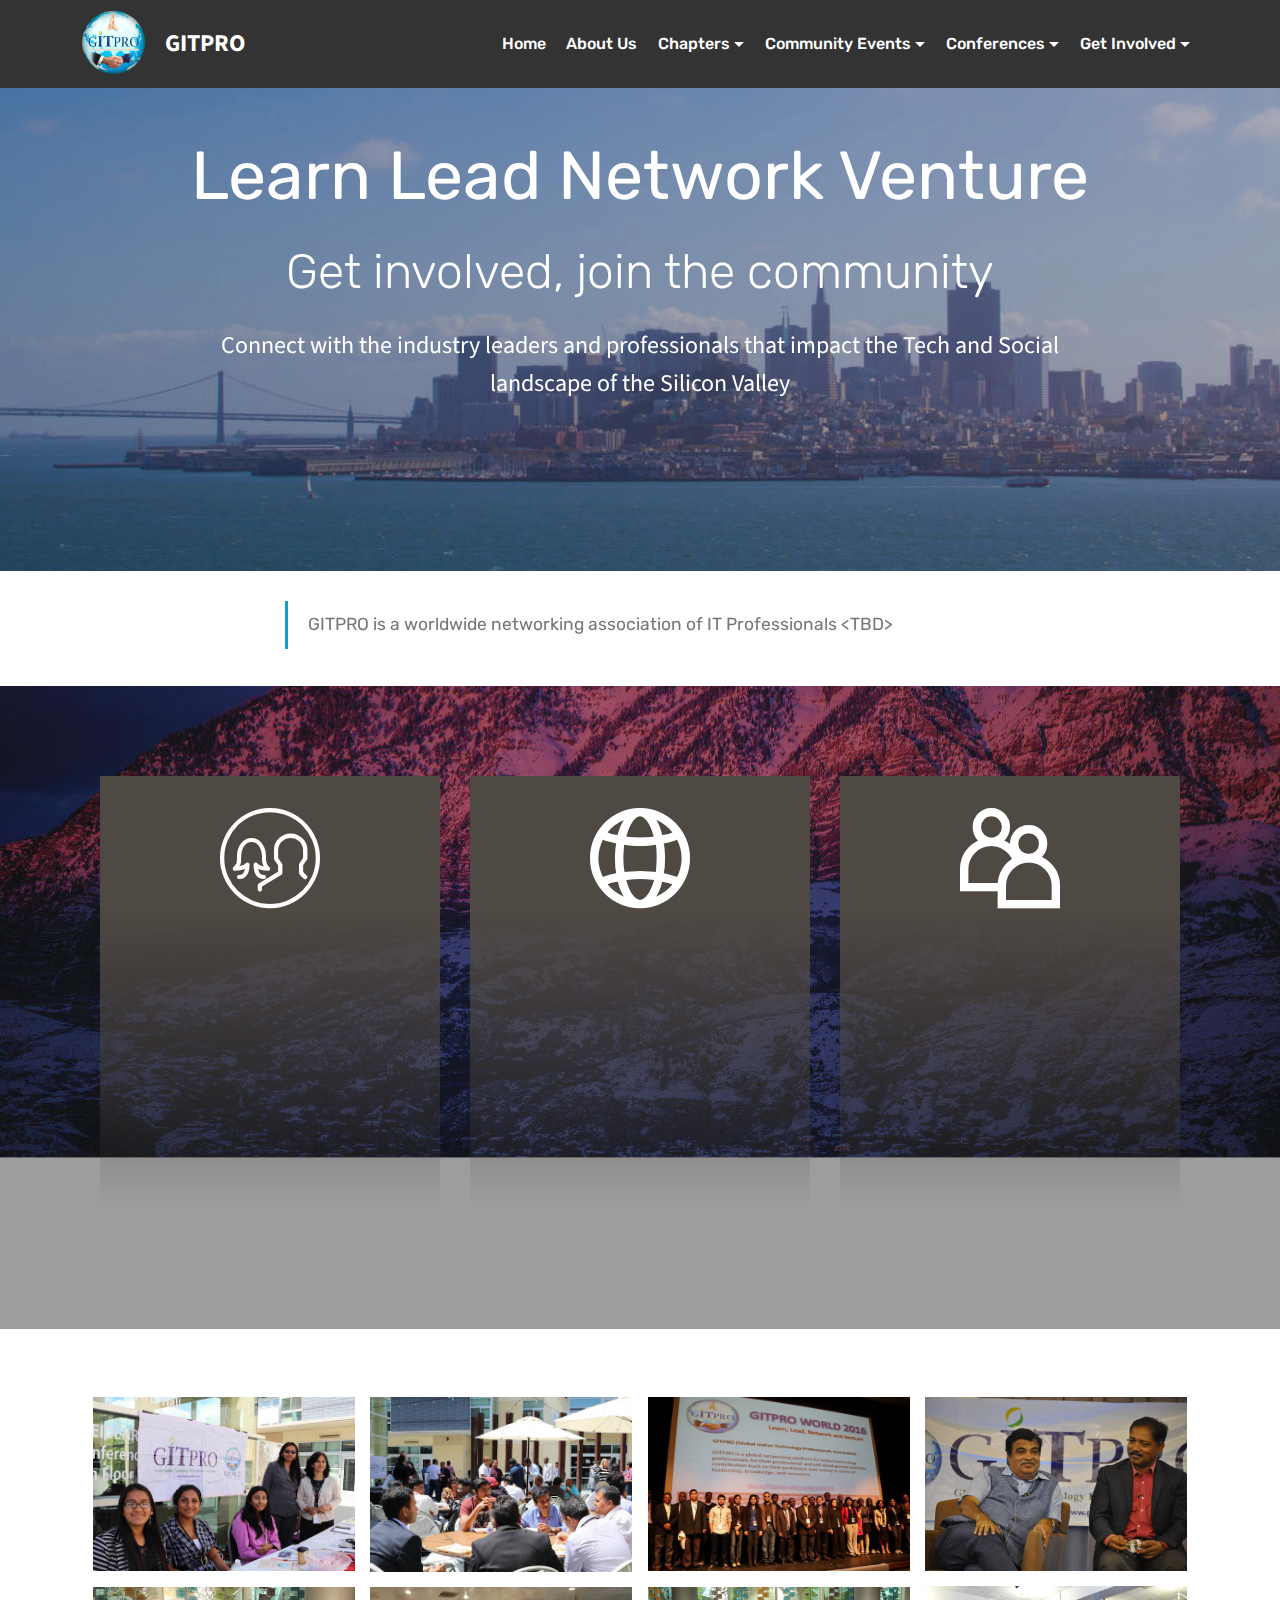
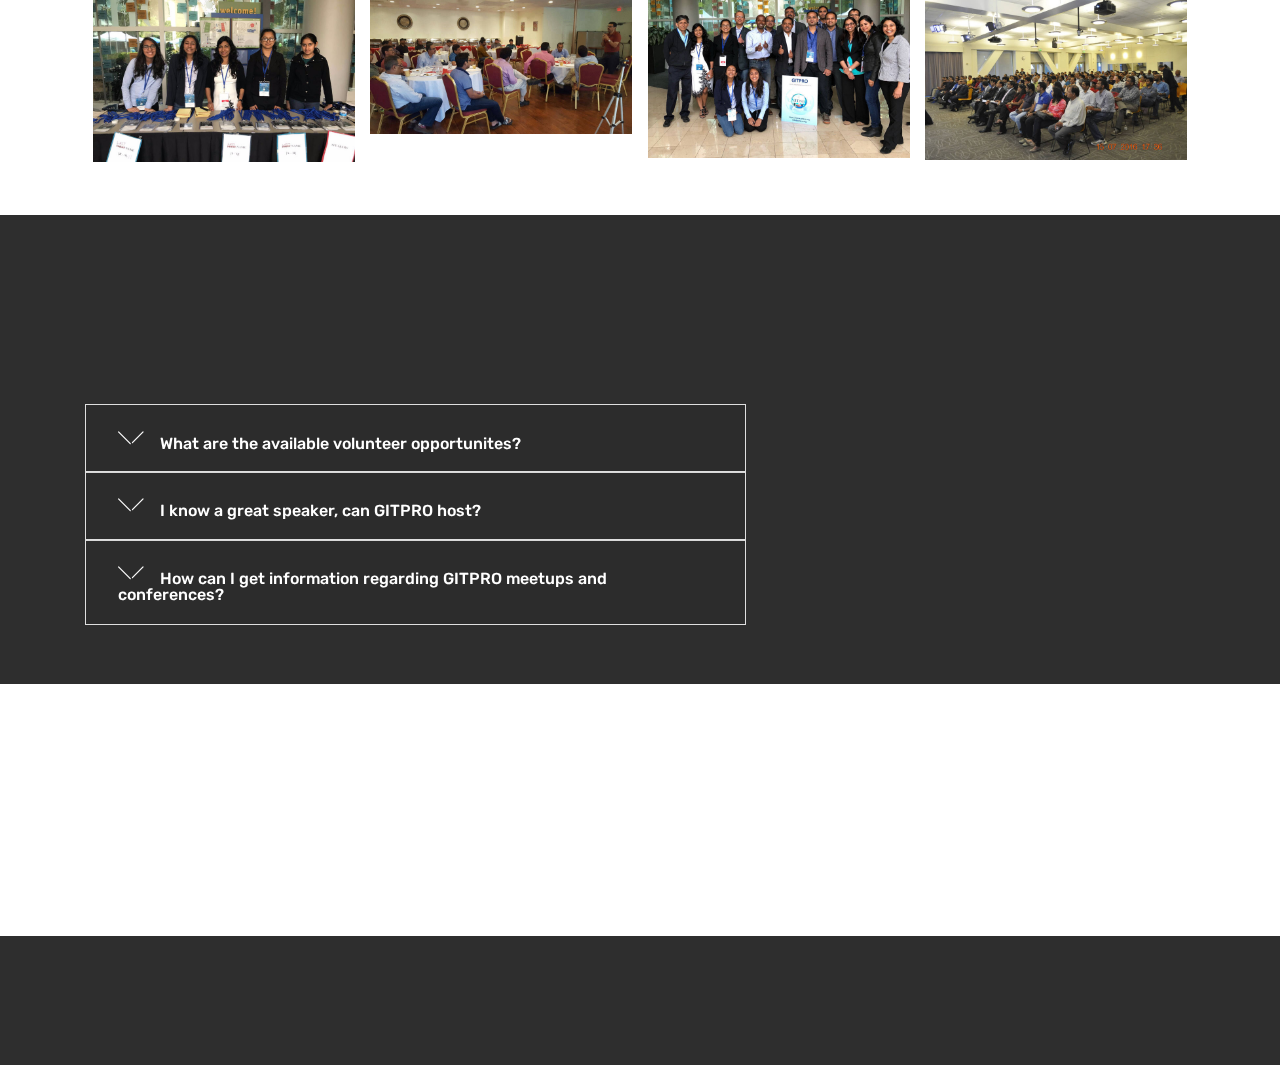
==== index.html @ 999b4af9 "create github pages" ====
<!DOCTYPE html>
<html >
<head>
  <!-- Site made with Mobirise Website Builder v4.8.10, https://mobirise.com -->
  <meta charset="UTF-8">
  <meta http-equiv="X-UA-Compatible" content="IE=edge">
  <meta name="generator" content="Mobirise v4.8.10, mobirise.com">
  <meta name="viewport" content="width=device-width, initial-scale=1, minimum-scale=1">
  <link rel="shortcut icon" href="assets/images/logo-122x122.png" type="image/x-icon">
  <meta name="description" content="">
  <title>Home</title>
  <link rel="stylesheet" href="assets/web/assets/mobirise-icons2/mobirise2.css">
  <link rel="stylesheet" href="assets/web/assets/mobirise-icons/mobirise-icons.css">
  <link rel="stylesheet" href="assets/tether/tether.min.css">
  <link rel="stylesheet" href="assets/bootstrap/css/bootstrap.min.css">
  <link rel="stylesheet" href="assets/bootstrap/css/bootstrap-grid.min.css">
  <link rel="stylesheet" href="assets/bootstrap/css/bootstrap-reboot.min.css">
  <link rel="stylesheet" href="assets/dropdown/css/style.css">
  <link rel="stylesheet" href="assets/animatecss/animate.min.css">
  <link rel="stylesheet" href="assets/socicon/css/styles.css">
  <link rel="stylesheet" href="assets/theme/css/style.css">
  <link rel="stylesheet" href="assets/gallery/style.css">
  <link rel="stylesheet" href="assets/mobirise/css/mbr-additional.css" type="text/css">
  
  
  
</head>
<body>
  <section class="menu cid-r7r0ZgAdlo" once="menu" id="menu1-0">

    

    <nav class="navbar navbar-expand beta-menu navbar-dropdown align-items-center navbar-fixed-top navbar-toggleable-sm">
        <button class="navbar-toggler navbar-toggler-right" type="button" data-toggle="collapse" data-target="#navbarSupportedContent" aria-controls="navbarSupportedContent" aria-expanded="false" aria-label="Toggle navigation">
            <div class="hamburger">
                <span></span>
                <span></span>
                <span></span>
                <span></span>
            </div>
        </button>
        <div class="menu-logo">
            <div class="navbar-brand">
                <span class="navbar-logo">
                    
                         <img src="assets/images/logo-122x122.png" alt="GITPRO" title="" style="height: 4.5rem;">
                    
                </span>
                <span class="navbar-caption-wrap"><a class="navbar-caption text-white display-5" href="#">GITPRO</a></span>
            </div>
        </div>
        <div class="collapse navbar-collapse" id="navbarSupportedContent">
            <ul class="navbar-nav nav-dropdown nav-right" data-app-modern-menu="true"><li class="nav-item">
                    <a class="nav-link link text-white display-4" href="index.html">
                        
                        Home</a>
                </li><li class="nav-item"><a class="nav-link link text-white display-4" href="aboutus.html">
                        
                        About Us<br></a></li><li class="nav-item dropdown"><a class="nav-link link text-white dropdown-toggle display-4" href="https://mobirise.co" data-toggle="dropdown-submenu" aria-expanded="false">Chapters<br></a><div class="dropdown-menu"><a class="text-white dropdown-item display-4" href="chapter_sf.html">SF Bay Area</a><a class="text-white dropdown-item display-4" href="chapter_cc.html" aria-expanded="false">Contra Costa, CA</a><a class="text-white dropdown-item display-4" href="chapter_dc.html" aria-expanded="false">Washington DC</a><a class="text-white dropdown-item display-4" href="chapter_blr.html" aria-expanded="false">Bengaluru, India</a></div></li><li class="nav-item dropdown"><a class="nav-link link text-white dropdown-toggle display-4" href="https://mobirise.co" data-toggle="dropdown-submenu" aria-expanded="false">Community Events</a><div class="dropdown-menu"><a class="text-white dropdown-item display-4" href="meetups.html">Monthly Events</a><a class="text-white dropdown-item display-4" href="socialimpact.html" aria-expanded="false">Social Impact</a></div></li><li class="nav-item dropdown"><a class="nav-link link text-white dropdown-toggle display-4" href="https://mobirise.co" data-toggle="dropdown-submenu" aria-expanded="false">
                        
                        Conferences<br></a><div class="dropdown-menu"><a class="text-white dropdown-item display-4" href="gitproworld2018.html">GITPRO World 2018</a><a class="text-white dropdown-item display-4" href="gitproworld2017.html" aria-expanded="false">GITPRO World 2017</a><a class="text-white dropdown-item display-4" href="gitproworld2016.html" aria-expanded="false">GITPRO World 2016</a></div></li><li class="nav-item dropdown"><a class="nav-link link text-white dropdown-toggle display-4" href="membership.html" data-toggle="dropdown-submenu" aria-expanded="false">
                        
                        Get Involved</a><div class="dropdown-menu"><a class="text-white dropdown-item display-4" href="membership.html">Membership</a><a class="text-white dropdown-item display-4" href="contactus.html" aria-expanded="false">Contact Us</a></div></li></ul>
            
        </div>
    </nav>
</section>

<section class="engine"><a href="https://mobirise.info/s">free bootstrap theme</a></section><section class="header1 cid-r7r17gfL8u mbr-parallax-background" id="header1-1">

    

    <div class="mbr-overlay" style="opacity: 0.2; background-color: rgb(0, 0, 0);">
    </div>

    <div class="container">
        <div class="row justify-content-md-center">
            <div class="mbr-white col-md-10">
                <h1 class="mbr-section-title align-center mbr-bold pb-3 mbr-fonts-style display-1"><span style="font-weight: normal;">Learn Lead Network Venture</span></h1>
                <h3 class="mbr-section-subtitle align-center mbr-light pb-3 mbr-fonts-style display-2">Get involved, join the community</h3>
                <p class="mbr-text align-center pb-3 mbr-fonts-style display-5">
                    Connect with the industry leaders and professionals that impact the Tech and Social landscape of the Silicon Valley</p>
                
            </div>
        </div>
    </div>

</section>

<section class="mbr-section article content1 cid-r7Jkfdcc7C" id="content2-1c">

     

    <div class="container">
        <div class="media-container-row">
            <div class="mbr-text col-12 col-md-8 mbr-fonts-style display-7">
                <blockquote><span style="font-style: normal;">GITPRO is a worldwide networking association of IT Professionals &lt;TBD&gt;</span></blockquote>
            </div>
        </div>
    </div>
</section>

<section class="features8 cid-r7r1qy0Btu mbr-parallax-background" id="features8-8">

    

    <div class="mbr-overlay" style="opacity: 0.4; background-color: rgb(35, 35, 35);">
    </div>

    <div class="container">
        <div class="media-container-row">

            <div class="card  col-12 col-md-6 col-lg-4">
                <div class="card-img">
                    <span class="mbr-iconfont mbri-users"></span>
                </div>
                <div class="card-box align-center">
                    <h4 class="card-title mbr-fonts-style display-7">
                        Monthly Meetups</h4>
                    <p class="mbr-text mbr-fonts-style display-7">
                       GITPRO conducts monthly meetups that hosts industry experts presenting on the topics that are trending in the industry</p>
                    <div class="mbr-section-btn text-center"><a href="https://mobirise.co" class="btn btn-secondary display-4">
                            More
                        </a></div>
                </div>
            </div>

            <div class="card  col-12 col-md-6 col-lg-4">
                <div class="card-img">
                    <span class="mbr-iconfont mobi-mbri-globe-2 mobi-mbri"></span>
                </div>
                <div class="card-box align-center">
                    <h4 class="card-title mbr-fonts-style display-7">World Conference</h4>
                    <p class="mbr-text mbr-fonts-style display-7">
                       GITPRO World conference is an annual Full day schedule focusing on Technology, Trending tools, Leadership and Entrepreneurship.</p>
                    <div class="mbr-section-btn text-center">
                        <a href="https://mobirise.co" class="btn btn-secondary display-4">
                            More
                        </a>
                    </div>
                </div>
            </div>

            <div class="card  col-12 col-md-6 col-lg-4">
                <div class="card-img">
                    <span class="mbr-iconfont mobi-mbri-users mobi-mbri"></span>
                </div>
                <div class="card-box align-center">
                    <h4 class="card-title mbr-fonts-style display-7">
                        Community Initiatives</h4>
                    <p class="mbr-text mbr-fonts-style display-7">Contributing for a Social cause using technology, thus giving back to the community is one of GITPRO's core objectives</p>
                    <div class="mbr-section-btn text-center">
                        <a href="https://mobirise.co" class="btn btn-secondary display-4">
                            More
                        </a>
                    </div>
                </div>
            </div>

            
        </div>
    </div>
</section>

<section class="mbr-gallery mbr-slider-carousel cid-r7r1gLMg1b" id="gallery1-4">

    

    <div class="container">
        <div><!-- Filter --><!-- Gallery --><div class="mbr-gallery-row"><div class="mbr-gallery-layout-default"><div><div><div class="mbr-gallery-item mbr-gallery-item--p1" data-video-url="false" data-tags="Animated"><div href="#lb-gallery1-4" data-slide-to="0" data-toggle="modal"><img src="assets/images/img-70-567x378-567x378.jpg" alt="" title=""><span class="icon-focus"></span></div></div><div class="mbr-gallery-item mbr-gallery-item--p1" data-video-url="false" data-tags="Animated"><div href="#lb-gallery1-4" data-slide-to="1" data-toggle="modal"><img src="assets/images/img-156-544x363-544x363.jpg" alt="" title=""><span class="icon-focus"></span></div></div><div class="mbr-gallery-item mbr-gallery-item--p1" data-video-url="false" data-tags="Animated"><div href="#lb-gallery1-4" data-slide-to="2" data-toggle="modal"><img src="assets/images/img-303-612x408-612x408.jpg" alt="" title=""><span class="icon-focus"></span></div></div><div class="mbr-gallery-item mbr-gallery-item--p1" data-video-url="false" data-tags="Animated"><div href="#lb-gallery1-4" data-slide-to="3" data-toggle="modal"><img src="assets/images/minister-2000x1328-800x531.jpg" alt="" title=""><span class="icon-focus"></span></div></div><div class="mbr-gallery-item mbr-gallery-item--p1" data-video-url="false" data-tags="Animated"><div href="#lb-gallery1-4" data-slide-to="4" data-toggle="modal"><img src="assets/images/audience-2000x1328-800x531.jpg" alt="" title=""><span class="icon-focus"></span></div></div><div class="mbr-gallery-item mbr-gallery-item--p1" data-video-url="false" data-tags="Animated"><div href="#lb-gallery1-4" data-slide-to="5" data-toggle="modal"><img src="assets/images/reception1-4-1600x1200-800x535.jpg" alt="" title=""><span class="icon-focus"></span></div></div><div class="mbr-gallery-item mbr-gallery-item--p1" data-video-url="false" data-tags="Animated"><div href="#lb-gallery1-4" data-slide-to="6" data-toggle="modal"><img src="assets/images/team-1600x1048-800x524.jpg" alt="" title=""><span class="icon-focus"></span></div></div><div class="mbr-gallery-item mbr-gallery-item--p1" data-video-url="false" data-tags="Animated"><div href="#lb-gallery1-4" data-slide-to="7" data-toggle="modal"><img src="assets/images/meetup-1600x900-800x450.jpg" alt="" title=""><span class="icon-focus"></span></div></div></div></div><div class="clearfix"></div></div></div><!-- Lightbox --><div data-app-prevent-settings="" class="mbr-slider modal fade carousel slide" tabindex="-1" data-keyboard="true" data-interval="false" id="lb-gallery1-4"><div class="modal-dialog"><div class="modal-content"><div class="modal-body"><ol class="carousel-indicators"><li data-app-prevent-settings="" data-target="#lb-gallery1-4" data-slide-to="0"></li><li data-app-prevent-settings="" data-target="#lb-gallery1-4" data-slide-to="1"></li><li data-app-prevent-settings="" data-target="#lb-gallery1-4" data-slide-to="2"></li><li data-app-prevent-settings="" data-target="#lb-gallery1-4" data-slide-to="3"></li><li data-app-prevent-settings="" data-target="#lb-gallery1-4" data-slide-to="4"></li><li data-app-prevent-settings="" data-target="#lb-gallery1-4" class=" active" data-slide-to="5"></li><li data-app-prevent-settings="" data-target="#lb-gallery1-4" data-slide-to="6"></li><li data-app-prevent-settings="" data-target="#lb-gallery1-4" data-slide-to="7"></li></ol><div class="carousel-inner"><div class="carousel-item"><img src="assets/images/img-70-567x378.jpg" alt="" title=""></div><div class="carousel-item"><img src="assets/images/img-156-544x363.jpg" alt="" title=""></div><div class="carousel-item"><img src="assets/images/img-303-612x408.jpg" alt="" title=""></div><div class="carousel-item"><img src="assets/images/minister-2000x1328.jpg" alt="" title=""></div><div class="carousel-item"><img src="assets/images/audience-2000x1328.jpg" alt="" title=""></div><div class="carousel-item active"><img src="assets/images/reception1-4-1600x1200.jpg" alt="" title=""></div><div class="carousel-item"><img src="assets/images/team-1600x1048.jpg" alt="" title=""></div><div class="carousel-item"><img src="assets/images/meetup-1600x900.jpg" alt="" title=""></div></div><a class="carousel-control carousel-control-prev" role="button" data-slide="prev" href="#lb-gallery1-4"><span class="mbri-left mbr-iconfont" aria-hidden="true"></span><span class="sr-only">Previous</span></a><a class="carousel-control carousel-control-next" role="button" data-slide="next" href="#lb-gallery1-4"><span class="mbri-right mbr-iconfont" aria-hidden="true"></span><span class="sr-only">Next</span></a><a class="close" href="#" role="button" data-dismiss="modal"><span class="sr-only">Close</span></a></div></div></div></div></div>
    </div>

</section>

<section class="toggle2 cid-r7JkvnO1tw" id="toggle2-1e">
    
        

    
        <div class="container">
            <div class="media-container-row">
                    <div class="toggle-content">
                        <h2 class="mbr-section-title pb-3 align-left mbr-fonts-style display-2">Have Questions?</h2>
                        
                        <div id="bootstrap-toggle" class="toggle-panel accordionStyles tab-content pt-5 mt-2">
                            <div class="card">
                                <div class="card-header" role="tab" id="headingOne">
                                    <a role="button" class="collapsed panel-title text-black" data-toggle="collapse" data-parent="#accordion" data-core="" href="#collapse1_5" aria-expanded="false" aria-controls="collapse1">
                                        <h4 class="mbr-fonts-style display-7">
                                            <span class="sign mbr-iconfont mbri-arrow-down inactive"></span>What are the available volunteer opportunites?</h4>
                                    </a>
                                </div>
                                <div id="collapse1_5" class="panel-collapse noScroll collapse" role="tabpanel" aria-labelledby="headingOne">
                                    <div class="panel-body p-4">
                                        <p class="mbr-fonts-style panel-text display-7">
                                           Coming soon.</p>
                                    </div>
                                </div>
                            </div>
                            <div class="card">
                                <div class="card-header" role="tab" id="headingTwo">
                                    <a role="button" class="collapsed panel-title text-black" data-toggle="collapse" data-parent="#accordion" data-core="" href="#collapse2_5" aria-expanded="false" aria-controls="collapse2">
                                        <h4 class="mbr-fonts-style display-7">
                                            <span class="sign mbr-iconfont mbri-arrow-down inactive"></span>I know a great speaker, can GITPRO host?</h4>
                                    </a>
                                </div>
                                <div id="collapse2_5" class="panel-collapse noScroll collapse" role="tabpanel" aria-labelledby="headingTwo">
                                    <div class="panel-body p-4">
                                        <p class="mbr-fonts-style panel-text display-7">
                                           Coming soon.</p>
                                    </div>
                                </div>
                            </div>
                            <div class="card">
                                <div class="card-header" role="tab" id="headingThree">
                                    <a role="button" class="collapsed panel-title text-black" data-toggle="collapse" data-parent="#accordion" data-core="" href="#collapse3_5" aria-expanded="true" aria-controls="collapse3">
                                        <h4 class="mbr-fonts-style display-7">
                                            <span class="sign mbr-iconfont mbri-arrow-down inactive"></span>How can I get information regarding GITPRO meetups and conferences?</h4>
                                    </a>
                                </div>
                                <div id="collapse3_5" class="panel-collapse noScroll collapse" role="tabpanel" aria-labelledby="headingThree">
                                    <div class="panel-body p-4">
                                        <p class="mbr-fonts-style panel-text display-7">Coming soon.</p>
                                    </div>
                                </div>
                            </div>
                            
                            
                            
                        </div>
                    </div>
                <div class="mbr-figure" style="width: 64%;">
                     <img src="assets/images/mbr-950x634.jpg" alt="Mobirise" title="">
                </div>
            </div>
        </div>
</section>

<section class="mbr-section form3 cid-r7JkxJyz3E" id="form3-1f">

    

    

    <div class="container">
        <div class="row justify-content-center">
            <div class="title col-12 col-lg-8">
                
                <h3 class="mbr-section-subtitle align-center pb-5 mbr-light mbr-fonts-style display-5">
                    Subscribe to our Newsletter
                </h3>
            </div>
        </div>

        <div class="row py-2 justify-content-center">
            <div class="col-12 col-lg-6  col-md-8 " data-form-type="formoid">
                <div data-form-alert="" hidden="">Thanks for filling out the form!</div>
                <form class="mbr-form" action="https://mobirise.com/" method="post" data-form-title="Mobirise Form"><input type="hidden" name="email" data-form-email="true" value="LLc8PoIVQZkLcqwE5ctvOylj2t5iiEhBQ0vxFz9XlSt2917VLfNyKzpHKqE/mn9gDX4aK/aFDDNnpxA4QQh3hJzcdJfb27QyBdzlVQCwSTlpGgWu3JPqu49AaWVKTi6B">
                    <div class="mbr-subscribe input-group">
                        <input class="form-control" type="email" name="email" placeholder="Email" data-form-field="Email" required="" id="email-form3-1f">
                        <span class="input-group-btn"><button href="" type="submit" class="btn btn-primary display-4">SUBSCRIBE</button></span>
                    </div>
                </form>
            </div>
        </div>
    </div>
</section>

<section once="" class="cid-r7CiTSwLnT" id="footer7-e">

    

    

    <div class="container">
        <div class="media-container-row align-center mbr-white">
            
            <div class="row social-row">
                <div class="social-list align-right pb-2">
                    
                    
                    
                    
                    
                    
                <div class="soc-item">
                        <a href="https://twitter.com/gitpro" target="_blank">
                            <span class="mbr-iconfont mbr-iconfont-social socicon-twitter socicon"></span>
                        </a>
                    </div><div class="soc-item">
                        <a href="https://www.facebook.com/gitpro.org" target="_blank">
                            <span class="mbr-iconfont mbr-iconfont-social socicon-facebook socicon"></span>
                        </a>
                    </div><div class="soc-item">
                        <a href="https://www.youtube.com/user/gitproinfo" target="_blank">
                            <span class="mbr-iconfont mbr-iconfont-social socicon-youtube socicon"></span>
                        </a>
                    </div></div>
            </div>
            <div class="row row-copirayt">
                <p class="mbr-text mb-0 mbr-fonts-style mbr-white align-center display-7">
                    © 2018 GITPRO - Global Indian Technology Professionals Association &nbsp; &nbsp;<a href="mailto:info@gitpro.org">info@gitpro.org</a></p>
            </div>
        </div>
    </div>
</section>


  <script src="assets/web/assets/jquery/jquery.min.js"></script>
  <script src="assets/popper/popper.min.js"></script>
  <script src="assets/tether/tether.min.js"></script>
  <script src="assets/bootstrap/js/bootstrap.min.js"></script>
  <script src="assets/dropdown/js/script.min.js"></script>
  <script src="assets/touchswipe/jquery.touch-swipe.min.js"></script>
  <script src="assets/viewportchecker/jquery.viewportchecker.js"></script>
  <script src="assets/parallax/jarallax.min.js"></script>
  <script src="assets/masonry/masonry.pkgd.min.js"></script>
  <script src="assets/imagesloaded/imagesloaded.pkgd.min.js"></script>
  <script src="assets/bootstrapcarouselswipe/bootstrap-carousel-swipe.js"></script>
  <script src="assets/vimeoplayer/jquery.mb.vimeo_player.js"></script>
  <script src="assets/smoothscroll/smooth-scroll.js"></script>
  <script src="assets/mbr-switch-arrow/mbr-switch-arrow.js"></script>
  <script src="assets/theme/js/script.js"></script>
  <script src="assets/slidervideo/script.js"></script>
  <script src="assets/gallery/player.min.js"></script>
  <script src="assets/gallery/script.js"></script>
  <script src="assets/formoid/formoid.min.js"></script>
  
  
 <div id="scrollToTop" class="scrollToTop mbr-arrow-up"><a style="text-align: center;"><i></i></a></div>
    <input name="animation" type="hidden">
  </body>
</html>
---- assets/web/assets/mobirise-icons2/mobirise2.css ----
@font-face {
  font-family: 'Moririse2';
  src:  url('mobirise2.eot?f2bix4');
  src:  url('mobirise2.eot?f2bix4#iefix') format('embedded-opentype'),
    url('mobirise2.ttf?f2bix4') format('truetype'),
    url('mobirise2.woff?f2bix4') format('woff'),
    url('mobirise2.svg?f2bix4#mobirise2') format('svg');
  font-weight: normal;
  font-style: normal;
}

[class^="mobi-"], [class*=" mobi-"] {
  /* use !important to prevent issues with browser extensions that change fonts */
  font-family: 'Moririse2' !important;
  speak: none;
  font-style: normal;
  font-weight: normal;
  font-variant: normal;
  text-transform: none;
  line-height: 1;

  /* Better Font Rendering =========== */
  -webkit-font-smoothing: antialiased;
  -moz-osx-font-smoothing: grayscale;
}

.mobi-mbri-add-submenu:before {
  content: "\e900";
}
.mobi-mbri-alert:before {
  content: "\e901";
}
.mobi-mbri-align-center:before {
  content: "\e902";
}
.mobi-mbri-align-justify:before {
  content: "\e903";
}
.mobi-mbri-align-left:before {
  content: "\e904";
}
.mobi-mbri-align-right:before {
  content: "\e905";
}
.mobi-mbri-android:before {
  content: "\e906";
}
.mobi-mbri-apple:before {
  content: "\e907";
}
.mobi-mbri-arrow-down:before {
  content: "\e908";
}
.mobi-mbri-arrow-next:before {
  content: "\e909";
}
.mobi-mbri-arrow-prev:before {
  content: "\e90a";
}
.mobi-mbri-arrow-up:before {
  content: "\e90b";
}
.mobi-mbri-bold:before {
  content: "\e90c";
}
.mobi-mbri-bookmark:before {
  content: "\e90d";
}
.mobi-mbri-bootstrap:before {
  content: "\e90e";
}
.mobi-mbri-briefcase:before {
  content: "\e90f";
}
.mobi-mbri-browse:before {
  content: "\e910";
}
.mobi-mbri-bulleted-list:before {
  content: "\e911";
}
.mobi-mbri-calendar:before {
  content: "\e912";
}
.mobi-mbri-camera:before {
  content: "\e913";
}
.mobi-mbri-cart-add:before {
  content: "\e914";
}
.mobi-mbri-cart-full:before {
  content: "\e915";
}
.mobi-mbri-cash:before {
  content: "\e916";
}
.mobi-mbri-change-style:before {
  content: "\e917";
}
.mobi-mbri-chat:before {
  content: "\e918";
}
.mobi-mbri-clock:before {
  content: "\e919";
}
.mobi-mbri-close:before {
  content: "\e91a";
}
.mobi-mbri-cloud:before {
  content: "\e91b";
}
.mobi-mbri-code:before {
  content: "\e91c";
}
.mobi-mbri-contact-form:before {
  content: "\e91d";
}
.mobi-mbri-credit-card:before {
  content: "\e91e";
}
.mobi-mbri-cursor-click:before {
  content: "\e91f";
}
.mobi-mbri-cust-feedback:before {
  content: "\e920";
}
.mobi-mbri-database:before {
  content: "\e921";
}
.mobi-mbri-delivery:before {
  content: "\e922";
}
.mobi-mbri-desktop:before {
  content: "\e923";
}
.mobi-mbri-devices:before {
  content: "\e924";
}
.mobi-mbri-down:before {
  content: "\e925";
}
.mobi-mbri-download-2:before {
  content: "\e926";
}
.mobi-mbri-download:before {
  content: "\e927";
}
.mobi-mbri-drag-n-drop-2:before {
  content: "\e928";
}
.mobi-mbri-drag-n-drop:before {
  content: "\e929";
}
.mobi-mbri-edit-2:before {
  content: "\e92a";
}
.mobi-mbri-edit:before {
  content: "\e92b";
}
.mobi-mbri-error:before {
  content: "\e92c";
}
.mobi-mbri-extension:before {
  content: "\e92d";
}
.mobi-mbri-features:before {
  content: "\e92e";
}
.mobi-mbri-file:before {
  content: "\e92f";
}
.mobi-mbri-flag:before {
  content: "\e930";
}
.mobi-mbri-folder:before {
  content: "\e931";
}
.mobi-mbri-gift:before {
  content: "\e932";
}
.mobi-mbri-github:before {
  content: "\e933";
}
.mobi-mbri-globe-2:before {
  content: "\e934";
}
.mobi-mbri-globe:before {
  content: "\e935";
}
.mobi-mbri-growing-chart:before {
  content: "\e936";
}
.mobi-mbri-hearth:before {
  content: "\e937";
}
.mobi-mbri-help:before {
  content: "\e938";
}
.mobi-mbri-home:before {
  content: "\e939";
}
.mobi-mbri-hot-cup:before {
  content: "\e93a";
}
.mobi-mbri-idea:before {
  content: "\e93b";
}
.mobi-mbri-image-gallery:before {
  content: "\e93c";
}
.mobi-mbri-image-slider:before {
  content: "\e93d";
}
.mobi-mbri-info:before {
  content: "\e93e";
}
.mobi-mbri-italic:before {
  content: "\e93f";
}
.mobi-mbri-key:before {
  content: "\e940";
}
.mobi-mbri-laptop:before {
  content: "\e941";
}
.mobi-mbri-layers:before {
  content: "\e942";
}
.mobi-mbri-left-right:before {
  content: "\e943";
}
.mobi-mbri-left:before {
  content: "\e944";
}
.mobi-mbri-letter:before {
  content: "\e945";
}
.mobi-mbri-like:before {
  content: "\e946";
}
.mobi-mbri-link:before {
  content: "\e947";
}
.mobi-mbri-lock:before {
  content: "\e948";
}
.mobi-mbri-login:before {
  content: "\e949";
}
.mobi-mbri-logout:before {
  content: "\e94a";
}
.mobi-mbri-magic-stick:before {
  content: "\e94b";
}
.mobi-mbri-map-pin:before {
  content: "\e94c";
}
.mobi-mbri-menu:before {
  content: "\e94d";
}
.mobi-mbri-mobile-2:before {
  content: "\e94e";
}
.mobi-mbri-mobile-horizontal:before {
  content: "\e94f";
}
.mobi-mbri-mobile:before {
  content: "\e950";
}
.mobi-mbri-mobirise:before {
  content: "\e951";
}
.mobi-mbri-more-horizontal:before {
  content: "\e952";
}
.mobi-mbri-more-vertical:before {
  content: "\e953";
}
.mobi-mbri-music:before {
  content: "\e954";
}
.mobi-mbri-new-file:before {
  content: "\e955";
}
.mobi-mbri-numbered-list:before {
  content: "\e956";
}
.mobi-mbri-opened-folder:before {
  content: "\e957";
}
.mobi-mbri-pages:before {
  content: "\e958";
}
.mobi-mbri-paper-plane:before {
  content: "\e959";
}
.mobi-mbri-paperclip:before {
  content: "\e95a";
}
.mobi-mbri-phone:before {
  content: "\e95b";
}
.mobi-mbri-photo:before {
  content: "\e95c";
}
.mobi-mbri-photos:before {
  content: "\e95d";
}
.mobi-mbri-pin:before {
  content: "\e95e";
}
.mobi-mbri-play:before {
  content: "\e95f";
}
.mobi-mbri-plus:before {
  content: "\e960";
}
.mobi-mbri-preview:before {
  content: "\e961";
}
.mobi-mbri-print:before {
  content: "\e962";
}
.mobi-mbri-protect:before {
  content: "\e963";
}
.mobi-mbri-question:before {
  content: "\e964";
}
.mobi-mbri-quote-left:before {
  content: "\e965";
}
.mobi-mbri-quote-right:before {
  content: "\e966";
}
.mobi-mbri-redo:before {
  content: "\e967";
}
.mobi-mbri-refresh:before {
  content: "\e968";
}
.mobi-mbri-responsive-2:before {
  content: "\e969";
}
.mobi-mbri-responsive:before {
  content: "\e96a";
}
.mobi-mbri-right:before {
  content: "\e96b";
}
.mobi-mbri-rocket:before {
  content: "\e96c";
}
.mobi-mbri-sad-face:before {
  content: "\e96d";
}
.mobi-mbri-sale:before {
  content: "\e96e";
}
.mobi-mbri-save:before {
  content: "\e96f";
}
.mobi-mbri-search:before {
  content: "\e970";
}
.mobi-mbri-setting-2:before {
  content: "\e971";
}
.mobi-mbri-setting-3:before {
  content: "\e972";
}
.mobi-mbri-setting:before {
  content: "\e973";
}
.mobi-mbri-share:before {
  content: "\e974";
}
.mobi-mbri-shopping-bag:before {
  content: "\e975";
}
.mobi-mbri-shopping-basket:before {
  content: "\e976";
}
.mobi-mbri-shopping-cart:before {
  content: "\e977";
}
.mobi-mbri-sites:before {
  content: "\e978";
}
.mobi-mbri-smile-face:before {
  content: "\e979";
}
.mobi-mbri-speed:before {
  content: "\e97a";
}
.mobi-mbri-star:before {
  content: "\e97b";
}
.mobi-mbri-success:before {
  content: "\e97c";
}
.mobi-mbri-sun:before {
  content: "\e97d";
}
.mobi-mbri-sun2:before {
  content: "\e97e";
}
.mobi-mbri-tablet-vertical:before {
  content: "\e97f";
}
.mobi-mbri-tablet:before {
  content: "\e980";
}
.mobi-mbri-target:before {
  content: "\e981";
}
.mobi-mbri-timer:before {
  content: "\e982";
}
.mobi-mbri-to-ftp:before {
  content: "\e983";
}
.mobi-mbri-to-local-drive:before {
  content: "\e984";
}
.mobi-mbri-touch-swipe:before {
  content: "\e985";
}
.mobi-mbri-touch:before {
  content: "\e986";
}
.mobi-mbri-trash:before {
  content: "\e987";
}
.mobi-mbri-underline:before {
  content: "\e988";
}
.mobi-mbri-undo:before {
  content: "\e989";
}
.mobi-mbri-unlink:before {
  content: "\e98a";
}
.mobi-mbri-unlock:before {
  content: "\e98b";
}
.mobi-mbri-up-down:before {
  content: "\e98c";
}
.mobi-mbri-up:before {
  content: "\e98d";
}
.mobi-mbri-update:before {
  content: "\e98e";
}
.mobi-mbri-upload-2:before {
  content: "\e98f";
}
.mobi-mbri-upload:before {
  content: "\e990";
}
.mobi-mbri-user-2:before {
  content: "\e991";
}
.mobi-mbri-user:before {
  content: "\e992";
}
.mobi-mbri-users:before {
  content: "\e993";
}
.mobi-mbri-video-play:before {
  content: "\e994";
}
.mobi-mbri-video:before {
  content: "\e995";
}
.mobi-mbri-watch:before {
  content: "\e996";
}
.mobi-mbri-website-theme-2:before {
  content: "\e997";
}
.mobi-mbri-website-theme:before {
  content: "\e998";
}
.mobi-mbri-wifi:before {
  content: "\e999";
}
.mobi-mbri-windows:before {
  content: "\e99a";
}
.mobi-mbri-zoom-in:before {
  content: "\e99b";
}
.mobi-mbri-zoom-out:before {
  content: "\e99c";
}
---- assets/web/assets/mobirise-icons/mobirise-icons.css ----
@font-face {
  font-family: 'MobiriseIcons';
  src:  url('mobirise-icons.eot?spat4u');
  src:  url('mobirise-icons.eot?spat4u#iefix') format('embedded-opentype'),
    url('mobirise-icons.ttf?spat4u') format('truetype'),
    url('mobirise-icons.woff?spat4u') format('woff'),
    url('mobirise-icons.svg?spat4u#MobiriseIcons') format('svg');
  font-weight: normal;
  font-style: normal;
}

[class^="mbri-"], [class*=" mbri-"] {
  /* use !important to prevent issues with browser extensions that change fonts */
  font-family: MobiriseIcons !important;
  speak: none;
  font-style: normal;
  font-weight: normal;
  font-variant: normal;
  text-transform: none;
  line-height: 1;

  /* Better Font Rendering =========== */
  -webkit-font-smoothing: antialiased;
  -moz-osx-font-smoothing: grayscale;
}

.mbri-add-submenu:before {
  content: "\e900";
}
.mbri-alert:before {
  content: "\e901";
}
.mbri-align-center:before {
  content: "\e902";
}
.mbri-align-justify:before {
  content: "\e903";
}
.mbri-align-left:before {
  content: "\e904";
}
.mbri-align-right:before {
  content: "\e905";
}
.mbri-android:before {
  content: "\e906";
}
.mbri-apple:before {
  content: "\e907";
}
.mbri-arrow-down:before {
  content: "\e908";
}
.mbri-arrow-next:before {
  content: "\e909";
}
.mbri-arrow-prev:before {
  content: "\e90a";
}
.mbri-arrow-up:before {
  content: "\e90b";
}
.mbri-bold:before {
  content: "\e90c";
}
.mbri-bookmark:before {
  content: "\e90d";
}
.mbri-bootstrap:before {
  content: "\e90e";
}
.mbri-briefcase:before {
  content: "\e90f";
}
.mbri-browse:before {
  content: "\e910";
}
.mbri-bulleted-list:before {
  content: "\e911";
}
.mbri-calendar:before {
  content: "\e912";
}
.mbri-camera:before {
  content: "\e913";
}
.mbri-cart-add:before {
  content: "\e914";
}
.mbri-cart-full:before {
  content: "\e915";
}
.mbri-cash:before {
  content: "\e916";
}
.mbri-change-style:before {
  content: "\e917";
}
.mbri-chat:before {
  content: "\e918";
}
.mbri-clock:before {
  content: "\e919";
}
.mbri-close:before {
  content: "\e91a";
}
.mbri-cloud:before {
  content: "\e91b";
}
.mbri-code:before {
  content: "\e91c";
}
.mbri-contact-form:before {
  content: "\e91d";
}
.mbri-credit-card:before {
  content: "\e91e";
}
.mbri-cursor-click:before {
  content: "\e91f";
}
.mbri-cust-feedback:before {
  content: "\e920";
}
.mbri-database:before {
  content: "\e921";
}
.mbri-delivery:before {
  content: "\e922";
}
.mbri-desktop:before {
  content: "\e923";
}
.mbri-devices:before {
  content: "\e924";
}
.mbri-down:before {
  content: "\e925";
}
.mbri-download:before {
  content: "\e989";
}
.mbri-drag-n-drop:before {
  content: "\e927";
}
.mbri-drag-n-drop2:before {
  content: "\e928";
}
.mbri-edit:before {
  content: "\e929";
}
.mbri-edit2:before {
  content: "\e92a";
}
.mbri-error:before {
  content: "\e92b";
}
.mbri-extension:before {
  content: "\e92c";
}
.mbri-features:before {
  content: "\e92d";
}
.mbri-file:before {
  content: "\e92e";
}
.mbri-flag:before {
  content: "\e92f";
}
.mbri-folder:before {
  content: "\e930";
}
.mbri-gift:before {
  content: "\e931";
}
.mbri-github:before {
  content: "\e932";
}
.mbri-globe:before {
  content: "\e933";
}
.mbri-globe-2:before {
  content: "\e934";
}
.mbri-growing-chart:before {
  content: "\e935";
}
.mbri-hearth:before {
  content: "\e936";
}
.mbri-help:before {
  content: "\e937";
}
.mbri-home:before {
  content: "\e938";
}
.mbri-hot-cup:before {
  content: "\e939";
}
.mbri-idea:before {
  content: "\e93a";
}
.mbri-image-gallery:before {
  content: "\e93b";
}
.mbri-image-slider:before {
  content: "\e93c";
}
.mbri-info:before {
  content: "\e93d";
}
.mbri-italic:before {
  content: "\e93e";
}
.mbri-key:before {
  content: "\e93f";
}
.mbri-laptop:before {
  content: "\e940";
}
.mbri-layers:before {
  content: "\e941";
}
.mbri-left-right:before {
  content: "\e942";
}
.mbri-left:before {
  content: "\e943";
}
.mbri-letter:before {
  content: "\e944";
}
.mbri-like:before {
  content: "\e945";
}
.mbri-link:before {
  content: "\e946";
}
.mbri-lock:before {
  content: "\e947";
}
.mbri-login:before {
  content: "\e948";
}
.mbri-logout:before {
  content: "\e949";
}
.mbri-magic-stick:before {
  content: "\e94a";
}
.mbri-map-pin:before {
  content: "\e94b";
}
.mbri-menu:before {
  content: "\e94c";
}
.mbri-mobile:before {
  content: "\e94d";
}
.mbri-mobile2:before {
  content: "\e94e";
}
.mbri-mobirise:before {
  content: "\e94f";
}
.mbri-more-horizontal:before {
  content: "\e950";
}
.mbri-more-vertical:before {
  content: "\e951";
}
.mbri-music:before {
  content: "\e952";
}
.mbri-new-file:before {
  content: "\e953";
}
.mbri-numbered-list:before {
  content: "\e954";
}
.mbri-opened-folder:before {
  content: "\e955";
}
.mbri-pages:before {
  content: "\e956";
}
.mbri-paper-plane:before {
  content: "\e957";
}
.mbri-paperclip:before {
  content: "\e958";
}
.mbri-photo:before {
  content: "\e959";
}
.mbri-photos:before {
  content: "\e95a";
}
.mbri-pin:before {
  content: "\e95b";
}
.mbri-play:before {
  content: "\e95c";
}
.mbri-plus:before {
  content: "\e95d";
}
.mbri-preview:before {
  content: "\e95e";
}
.mbri-print:before {
  content: "\e95f";
}
.mbri-protect:before {
  content: "\e960";
}
.mbri-question:before {
  content: "\e961";
}
.mbri-quote-left:before {
  content: "\e962";
}
.mbri-quote-right:before {
  content: "\e963";
}
.mbri-refresh:before {
  content: "\e964";
}
.mbri-responsive:before {
  content: "\e965";
}
.mbri-right:before {
  content: "\e966";
}
.mbri-rocket:before {
  content: "\e967";
}
.mbri-sad-face:before {
  content: "\e968";
}
.mbri-sale:before {
  content: "\e969";
}
.mbri-save:before {
  content: "\e96a";
}
.mbri-search:before {
  content: "\e96b";
}
.mbri-setting:before {
  content: "\e96c";
}
.mbri-setting2:before {
  content: "\e96d";
}
.mbri-setting3:before {
  content: "\e96e";
}
.mbri-share:before {
  content: "\e96f";
}
.mbri-shopping-bag:before {
  content: "\e970";
}
.mbri-shopping-basket:before {
  content: "\e971";
}
.mbri-shopping-cart:before {
  content: "\e972";
}
.mbri-sites:before {
  content: "\e973";
}
.mbri-smile-face:before {
  content: "\e974";
}
.mbri-speed:before {
  content: "\e975";
}
.mbri-star:before {
  content: "\e976";
}
.mbri-success:before {
  content: "\e977";
}
.mbri-sun:before {
  content: "\e978";
}
.mbri-sun2:before {
  content: "\e979";
}
.mbri-tablet:before {
  content: "\e97a";
}
.mbri-tablet-vertical:before {
  content: "\e97b";
}
.mbri-target:before {
  content: "\e97c";
}
.mbri-timer:before {
  content: "\e97d";
}
.mbri-to-ftp:before {
  content: "\e97e";
}
.mbri-to-local-drive:before {
  content: "\e97f";
}
.mbri-touch-swipe:before {
  content: "\e980";
}
.mbri-touch:before {
  content: "\e981";
}
.mbri-trash:before {
  content: "\e982";
}
.mbri-underline:before {
  content: "\e983";
}
.mbri-unlink:before {
  content: "\e984";
}
.mbri-unlock:before {
  content: "\e985";
}
.mbri-up-down:before {
  content: "\e986";
}
.mbri-up:before {
  content: "\e987";
}
.mbri-update:before {
  content: "\e988";
}
.mbri-upload:before {
 content: "\e926"; 
}
.mbri-user:before {
  content: "\e98a";
}
.mbri-user2:before {
  content: "\e98b";
}
.mbri-users:before {
  content: "\e98c";
}
.mbri-video:before {
  content: "\e98d";
}
.mbri-video-play:before {
  content: "\e98e";
}
.mbri-watch:before {
  content: "\e98f";
}
.mbri-website-theme:before {
  content: "\e990";
}
.mbri-wifi:before {
  content: "\e991";
}
.mbri-windows:before {
  content: "\e992";
}
.mbri-zoom-out:before {
  content: "\e993";
}
.mbri-redo:before {
  content: "\e994";
}
.mbri-undo:before {
  content: "\e995";
}
---- assets/dropdown/css/style.css ----
.navbar-dropdown {
  left: 0;
  padding: 0;
  position: absolute;
  right: 0;
  top: 0;
  transition: all 0.45s ease;
  z-index: 1030;
  background: #282828; }
  .navbar-dropdown .navbar-logo {
    margin-right: 0.8rem;
    transition: margin 0.3s ease-in-out;
    vertical-align: middle; }
    .navbar-dropdown .navbar-logo img {
      height: 3.125rem;
      transition: all 0.3s ease-in-out; }
    .navbar-dropdown .navbar-logo.mbr-iconfont {
      font-size: 3.125rem;
      line-height: 3.125rem; }
  .navbar-dropdown .navbar-caption {
    font-weight: 700;
    white-space: normal;
    vertical-align: -4px;
    line-height: 3.125rem !important; }
    .navbar-dropdown .navbar-caption, .navbar-dropdown .navbar-caption:hover {
      color: inherit;
      text-decoration: none; }
  .navbar-dropdown .mbr-iconfont + .navbar-caption {
    vertical-align: -1px; }
  .navbar-dropdown.navbar-fixed-top {
    position: fixed; }
  .navbar-dropdown .navbar-brand span {
    vertical-align: -4px; }
  .navbar-dropdown.bg-color.transparent {
    background: none; }
  .navbar-dropdown.navbar-short .navbar-brand {
    padding: 0.625rem 0; }
    .navbar-dropdown.navbar-short .navbar-brand span {
      vertical-align: -1px; }
  .navbar-dropdown.navbar-short .navbar-caption {
    line-height: 2.375rem !important;
    vertical-align: -2px; }
  .navbar-dropdown.navbar-short .navbar-logo {
    margin-right: 0.5rem; }
    .navbar-dropdown.navbar-short .navbar-logo img {
      height: 2.375rem; }
    .navbar-dropdown.navbar-short .navbar-logo.mbr-iconfont {
      font-size: 2.375rem;
      line-height: 2.375rem; }
  .navbar-dropdown.navbar-short .mbr-table-cell {
    height: 3.625rem; }
  .navbar-dropdown .navbar-close {
    left: 0.6875rem;
    position: fixed;
    top: 0.75rem;
    z-index: 1000; }
  .navbar-dropdown .hamburger-icon {
    content: "";
    display: inline-block;
    vertical-align: middle;
    width: 16px;
    -webkit-box-shadow: 0 -6px 0 1px #282828,0 0 0 1px #282828,0 6px 0 1px #282828;
    -moz-box-shadow: 0 -6px 0 1px #282828,0 0 0 1px #282828,0 6px 0 1px #282828;
    box-shadow: 0 -6px 0 1px #282828,0 0 0 1px #282828,0 6px 0 1px #282828; }

.dropdown-menu .dropdown-toggle[data-toggle="dropdown-submenu"]::after {
  border-bottom: 0.35em solid transparent;
  border-left: 0.35em solid;
  border-right: 0;
  border-top: 0.35em solid transparent;
  margin-left: 0.3rem; }

.dropdown-menu .dropdown-item:focus {
  outline: 0; }

.nav-dropdown {
  font-size: 0.75rem;
  font-weight: 500;
  height: auto !important; }
  .nav-dropdown .nav-btn {
    padding-left: 1rem; }
  .nav-dropdown .link {
    margin: .667em 1.667em;
    font-weight: 500;
    padding: 0;
    transition: color .2s ease-in-out; }
    .nav-dropdown .link.dropdown-toggle {
      margin-right: 2.583em; }
      .nav-dropdown .link.dropdown-toggle::after {
        margin-left: .25rem;
        border-top: 0.35em solid;
        border-right: 0.35em solid transparent;
        border-left: 0.35em solid transparent;
        border-bottom: 0; }
      .nav-dropdown .link.dropdown-toggle[aria-expanded="true"] {
        margin: 0;
        padding: 0.667em 3.263em  0.667em 1.667em; }
  .nav-dropdown .link::after,
  .nav-dropdown .dropdown-item::after {
    color: inherit; }
  .nav-dropdown .btn {
    font-size: 0.75rem;
    font-weight: 700;
    letter-spacing: 0;
    margin-bottom: 0;
    padding-left: 1.25rem;
    padding-right: 1.25rem; }
  .nav-dropdown .dropdown-menu {
    border-radius: 0;
    border: 0;
    left: 0;
    margin: 0;
    padding-bottom: 1.25rem;
    padding-top: 1.25rem;
    position: relative; }
  .nav-dropdown .dropdown-submenu {
    margin-left: 0.125rem;
    top: 0; }
  .nav-dropdown .dropdown-item {
    font-weight: 500;
    line-height: 2;
    padding: 0.3846em 4.615em 0.3846em 1.5385em;
    position: relative;
    transition: color .2s ease-in-out, background-color .2s ease-in-out; }
    .nav-dropdown .dropdown-item::after {
      margin-top: -0.3077em;
      position: absolute;
      right: 1.1538em;
      top: 50%; }
    .nav-dropdown .dropdown-item:focus, .nav-dropdown .dropdown-item:hover {
      background: none; }

@media (max-width: 767px) {
  .nav-dropdown.navbar-toggleable-sm {
    bottom: 0;
    display: none;
    left: 0;
    overflow-x: hidden;
    position: fixed;
    top: 0;
    transform: translateX(-100%);
    -ms-transform: translateX(-100%);
    -webkit-transform: translateX(-100%);
    width: 18.75rem;
    z-index: 999; } }
.nav-dropdown.navbar-toggleable-xl {
  bottom: 0;
  display: none;
  left: 0;
  overflow-x: hidden;
  position: fixed;
  top: 0;
  transform: translateX(-100%);
  -ms-transform: translateX(-100%);
  -webkit-transform: translateX(-100%);
  width: 18.75rem;
  z-index: 999; }

.nav-dropdown-sm {
  display: block !important;
  overflow-x: hidden;
  overflow: auto;
  padding-top: 3.875rem; }
  .nav-dropdown-sm::after {
    content: "";
    display: block;
    height: 3rem;
    width: 100%; }
  .nav-dropdown-sm.collapse.in ~ .navbar-close {
    display: block !important; }
  .nav-dropdown-sm.collapsing, .nav-dropdown-sm.collapse.in {
    transform: translateX(0);
    -ms-transform: translateX(0);
    -webkit-transform: translateX(0);
    transition: all 0.25s ease-out;
    -webkit-transition: all 0.25s ease-out;
    background: #282828; }
  .nav-dropdown-sm.collapsing[aria-expanded="false"] {
    transform: translateX(-100%);
    -ms-transform: translateX(-100%);
    -webkit-transform: translateX(-100%); }
  .nav-dropdown-sm .nav-item {
    display: block;
    margin-left: 0 !important;
    padding-left: 0; }
  .nav-dropdown-sm .link,
  .nav-dropdown-sm .dropdown-item {
    border-top: 1px dotted rgba(255, 255, 255, 0.1);
    font-size: 0.8125rem;
    line-height: 1.6;
    margin: 0 !important;
    padding: 0.875rem 2.4rem 0.875rem 1.5625rem !important;
    position: relative;
    white-space: normal; }
    .nav-dropdown-sm .link:focus, .nav-dropdown-sm .link:hover,
    .nav-dropdown-sm .dropdown-item:focus,
    .nav-dropdown-sm .dropdown-item:hover {
      background: rgba(0, 0, 0, 0.2) !important;
      color: #c0a375; }
  .nav-dropdown-sm .nav-btn {
    position: relative;
    padding: 1.5625rem 1.5625rem 0 1.5625rem; }
    .nav-dropdown-sm .nav-btn::before {
      border-top: 1px dotted rgba(255, 255, 255, 0.1);
      content: "";
      left: 0;
      position: absolute;
      top: 0;
      width: 100%; }
    .nav-dropdown-sm .nav-btn + .nav-btn {
      padding-top: 0.625rem; }
      .nav-dropdown-sm .nav-btn + .nav-btn::before {
        display: none; }
  .nav-dropdown-sm .btn {
    padding: 0.625rem 0; }
  .nav-dropdown-sm .dropdown-toggle[data-toggle="dropdown-submenu"]::after {
    margin-left: .25rem;
    border-top: 0.35em solid;
    border-right: 0.35em solid transparent;
    border-left: 0.35em solid transparent;
    border-bottom: 0; }
  .nav-dropdown-sm .dropdown-toggle[data-toggle="dropdown-submenu"][aria-expanded="true"]::after {
    border-top: 0;
    border-right: 0.35em solid transparent;
    border-left: 0.35em solid transparent;
    border-bottom: 0.35em solid; }
  .nav-dropdown-sm .dropdown-menu {
    margin: 0;
    padding: 0;
    position: relative;
    top: 0;
    left: 0;
    width: 100%;
    border: 0;
    float: none;
    border-radius: 0;
    background: none; }
  .nav-dropdown-sm .dropdown-submenu {
    left: 100%;
    margin-left: 0.125rem;
    margin-top: -1.25rem;
    top: 0; }

.navbar-toggleable-sm .nav-dropdown .dropdown-menu {
  position: absolute; }

.navbar-toggleable-sm .nav-dropdown .dropdown-submenu {
  left: 100%;
  margin-left: 0.125rem;
  margin-top: -1.25rem;
  top: 0; }

.navbar-toggleable-sm.opened .nav-dropdown .dropdown-menu {
  position: relative; }

.navbar-toggleable-sm.opened .nav-dropdown .dropdown-submenu {
  left: 0;
  margin-left: 00rem;
  margin-top: 0rem;
  top: 0; }

.is-builder .nav-dropdown.collapsing {
  transition: none !important; }

/*# sourceMappingURL=style.css.map */
---- assets/socicon/css/styles.css ----
@charset "UTF-8";

@font-face {
  font-family: "socicon";
  src:url("../fonts/socicon.eot");
  src:url("../fonts/socicon.eot?#iefix") format("embedded-opentype"),
    url("../fonts/socicon.woff") format("woff"),
    url("../fonts/socicon.ttf") format("truetype"),
    url("../fonts/socicon.svg#socicon") format("svg");
  font-weight: normal;
  font-style: normal;

}

[data-icon]:before {
  font-family: "socicon" !important;
  content: attr(data-icon);
  font-style: normal !important;
  font-weight: normal !important;
  font-variant: normal !important;
  text-transform: none !important;
  speak: none;
  line-height: 1;
  -webkit-font-smoothing: antialiased;
  -moz-osx-font-smoothing: grayscale;
}

[class^="socicon-"]:before,
[class*=" socicon-"]:before {
  font-family: "socicon" !important;
  font-style: normal !important;
  font-weight: normal !important;
  font-variant: normal !important;
  text-transform: none !important;
  speak: none;
  line-height: 1;
  -webkit-font-smoothing: antialiased;
  -moz-osx-font-smoothing: grayscale;
}

.socicon-modelmayhem:before {
  content: "\e000";
}
.socicon-mixcloud:before {
  content: "\e001";
}
.socicon-drupal:before {
  content: "\e002";
}
.socicon-swarm:before {
  content: "\e003";
}
.socicon-istock:before {
  content: "\e004";
}
.socicon-yammer:before {
  content: "\e005";
}
.socicon-ello:before {
  content: "\e006";
}
.socicon-stackoverflow:before {
  content: "\e007";
}
.socicon-persona:before {
  content: "\e008";
}
.socicon-triplej:before {
  content: "\e009";
}
.socicon-houzz:before {
  content: "\e00a";
}
.socicon-rss:before {
  content: "\e00b";
}
.socicon-paypal:before {
  content: "\e00c";
}
.socicon-odnoklassniki:before {
  content: "\e00d";
}
.socicon-airbnb:before {
  content: "\e00e";
}
.socicon-periscope:before {
  content: "\e00f";
}
.socicon-outlook:before {
  content: "\e010";
}
.socicon-coderwall:before {
  content: "\e011";
}
.socicon-tripadvisor:before {
  content: "\e012";
}
.socicon-appnet:before {
  content: "\e013";
}
.socicon-goodreads:before {
  content: "\e014";
}
.socicon-tripit:before {
  content: "\e015";
}
.socicon-lanyrd:before {
  content: "\e016";
}
.socicon-slideshare:before {
  content: "\e017";
}
.socicon-buffer:before {
  content: "\e018";
}
.socicon-disqus:before {
  content: "\e019";
}
.socicon-vkontakte:before {
  content: "\e01a";
}
.socicon-whatsapp:before {
  content: "\e01b";
}
.socicon-patreon:before {
  content: "\e01c";
}
.socicon-storehouse:before {
  content: "\e01d";
}
.socicon-pocket:before {
  content: "\e01e";
}
.socicon-mail:before {
  content: "\e01f";
}
.socicon-blogger:before {
  content: "\e020";
}
.socicon-technorati:before {
  content: "\e021";
}
.socicon-reddit:before {
  content: "\e022";
}
.socicon-dribbble:before {
  content: "\e023";
}
.socicon-stumbleupon:before {
  content: "\e024";
}
.socicon-digg:before {
  content: "\e025";
}
.socicon-envato:before {
  content: "\e026";
}
.socicon-behance:before {
  content: "\e027";
}
.socicon-delicious:before {
  content: "\e028";
}
.socicon-deviantart:before {
  content: "\e029";
}
.socicon-forrst:before {
  content: "\e02a";
}
.socicon-play:before {
  content: "\e02b";
}
.socicon-zerply:before {
  content: "\e02c";
}
.socicon-wikipedia:before {
  content: "\e02d";
}
.socicon-apple:before {
  content: "\e02e";
}
.socicon-flattr:before {
  content: "\e02f";
}
.socicon-github:before {
  content: "\e030";
}
.socicon-renren:before {
  content: "\e031";
}
.socicon-friendfeed:before {
  content: "\e032";
}
.socicon-newsvine:before {
  content: "\e033";
}
.socicon-identica:before {
  content: "\e034";
}
.socicon-bebo:before {
  content: "\e035";
}
.socicon-zynga:before {
  content: "\e036";
}
.socicon-steam:before {
  content: "\e037";
}
.socicon-xbox:before {
  content: "\e038";
}
.socicon-windows:before {
  content: "\e039";
}
.socicon-qq:before {
  content: "\e03a";
}
.socicon-douban:before {
  content: "\e03b";
}
.socicon-meetup:before {
  content: "\e03c";
}
.socicon-playstation:before {
  content: "\e03d";
}
.socicon-android:before {
  content: "\e03e";
}
.socicon-snapchat:before {
  content: "\e03f";
}
.socicon-twitter:before {
  content: "\e040";
}
.socicon-facebook:before {
  content: "\e041";
}
.socicon-googleplus:before {
  content: "\e042";
}
.socicon-pinterest:before {
  content: "\e043";
}
.socicon-foursquare:before {
  content: "\e044";
}
.socicon-yahoo:before {
  content: "\e045";
}
.socicon-skype:before {
  content: "\e046";
}
.socicon-yelp:before {
  content: "\e047";
}
.socicon-feedburner:before {
  content: "\e048";
}
.socicon-linkedin:before {
  content: "\e049";
}
.socicon-viadeo:before {
  content: "\e04a";
}
.socicon-xing:before {
  content: "\e04b";
}
.socicon-myspace:before {
  content: "\e04c";
}
.socicon-soundcloud:before {
  content: "\e04d";
}
.socicon-spotify:before {
  content: "\e04e";
}
.socicon-grooveshark:before {
  content: "\e04f";
}
.socicon-lastfm:before {
  content: "\e050";
}
.socicon-youtube:before {
  content: "\e051";
}
.socicon-vimeo:before {
  content: "\e052";
}
.socicon-dailymotion:before {
  content: "\e053";
}
.socicon-vine:before {
  content: "\e054";
}
.socicon-flickr:before {
  content: "\e055";
}
.socicon-500px:before {
  content: "\e056";
}
.socicon-wordpress:before {
  content: "\e058";
}
.socicon-tumblr:before {
  content: "\e059";
}
.socicon-twitch:before {
  content: "\e05a";
}
.socicon-8tracks:before {
  content: "\e05b";
}
.socicon-amazon:before {
  content: "\e05c";
}
.socicon-icq:before {
  content: "\e05d";
}
.socicon-smugmug:before {
  content: "\e05e";
}
.socicon-ravelry:before {
  content: "\e05f";
}
.socicon-weibo:before {
  content: "\e060";
}
.socicon-baidu:before {
  content: "\e061";
}
.socicon-angellist:before {
  content: "\e062";
}
.socicon-ebay:before {
  content: "\e063";
}
.socicon-imdb:before {
  content: "\e064";
}
.socicon-stayfriends:before {
  content: "\e065";
}
.socicon-residentadvisor:before {
  content: "\e066";
}
.socicon-google:before {
  content: "\e067";
}
.socicon-yandex:before {
  content: "\e068";
}
.socicon-sharethis:before {
  content: "\e069";
}
.socicon-bandcamp:before {
  content: "\e06a";
}
.socicon-itunes:before {
  content: "\e06b";
}
.socicon-deezer:before {
  content: "\e06c";
}
.socicon-telegram:before {
  content: "\e06e";
}
.socicon-openid:before {
  content: "\e06f";
}
.socicon-amplement:before {
  content: "\e070";
}
.socicon-viber:before {
  content: "\e071";
}
.socicon-zomato:before {
  content: "\e072";
}
.socicon-draugiem:before {
  content: "\e074";
}
.socicon-endomodo:before {
  content: "\e075";
}
.socicon-filmweb:before {
  content: "\e076";
}
.socicon-stackexchange:before {
  content: "\e077";
}
.socicon-wykop:before {
  content: "\e078";
}
.socicon-teamspeak:before {
  content: "\e079";
}
.socicon-teamviewer:before {
  content: "\e07a";
}
.socicon-ventrilo:before {
  content: "\e07b";
}
.socicon-younow:before {
  content: "\e07c";
}
.socicon-raidcall:before {
  content: "\e07d";
}
.socicon-mumble:before {
  content: "\e07e";
}
.socicon-medium:before {
  content: "\e06d";
}
.socicon-bebee:before {
  content: "\e07f";
}
.socicon-hitbox:before {
  content: "\e080";
}
.socicon-reverbnation:before {
  content: "\e081";
}
.socicon-formulr:before {
  content: "\e082";
}
.socicon-instagram:before {
  content: "\e057";
}
.socicon-battlenet:before {
  content: "\e083";
}
.socicon-chrome:before {
  content: "\e084";
}
.socicon-discord:before {
  content: "\e086";
}
.socicon-issuu:before {
  content: "\e087";
}
.socicon-macos:before {
  content: "\e088";
}
.socicon-firefox:before {
  content: "\e089";
}
.socicon-opera:before {
  content: "\e08d";
}
.socicon-keybase:before {
  content: "\e090";
}
.socicon-alliance:before {
  content: "\e091";
}
.socicon-livejournal:before {
  content: "\e092";
}
.socicon-googlephotos:before {
  content: "\e093";
}
.socicon-horde:before {
  content: "\e094";
}
.socicon-etsy:before {
  content: "\e095";
}
.socicon-zapier:before {
  content: "\e096";
}
.socicon-google-scholar:before {
  content: "\e097";
}
.socicon-researchgate:before {
  content: "\e098";
}
.socicon-wechat:before {
  content: "\e099";
}
.socicon-strava:before {
  content: "\e09a";
}
.socicon-line:before {
  content: "\e09b";
}
.socicon-lyft:before {
  content: "\e09c";
}
.socicon-uber:before {
  content: "\e09d";
}
.socicon-songkick:before {
  content: "\e09e";
}
.socicon-viewbug:before {
  content: "\e09f";
}
.socicon-googlegroups:before {
  content: "\e0a0";
}
.socicon-quora:before {
  content: "\e073";
}
.socicon-diablo:before {
  content: "\e085";
}
.socicon-blizzard:before {
  content: "\e0a1";
}
.socicon-hearthstone:before {
  content: "\e08b";
}
.socicon-heroes:before {
  content: "\e08a";
}
.socicon-overwatch:before {
  content: "\e08c";
}
.socicon-warcraft:before {
  content: "\e08e";
}
.socicon-starcraft:before {
  content: "\e08f";
}
.socicon-beam:before {
  content: "\e0a2";
}
.socicon-curse:before {
  content: "\e0a3";
}
.socicon-player:before {
  content: "\e0a4";
}
.socicon-streamjar:before {
  content: "\e0a5";
}
.socicon-nintendo:before {
  content: "\e0a6";
}
.socicon-hellocoton:before {
  content: "\e0a7";
}
---- assets/theme/css/style.css ----
/*!
 * Mobirise v4 theme (https://mobirise.com/)
 * Copyright 2017 Mobirise
 */
section {
  background-color: #eeeeee; }

section,
.container,
.container-fluid {
  position: relative;
  word-wrap: break-word; }

a.mbr-iconfont:hover {
  text-decoration: none; }

.article .lead p, .article .lead ul, .article .lead ol, .article .lead pre, .article .lead blockquote {
  margin-bottom: 0; }

a {
  font-style: normal;
  font-weight: 400;
  cursor: pointer; }
  a, a:hover {
    text-decoration: none; }

figure {
  margin-bottom: 0; }

body {
  color: #232323; }

h1, h2, h3, h4, h5, h6,
.h1, .h2, .h3, .h4, .h5, .h6,
.display-1, .display-2, .display-3, .display-4 {
  line-height: 1;
  word-break: break-word;
  word-wrap: break-word; }

b, strong {
  font-weight: bold; }

blockquote {
  padding: 10px 0 10px 20px;
  position: relative;
  border-left: 2px solid;
  border-color: #ff3366; }

input:-webkit-autofill, input:-webkit-autofill:hover, input:-webkit-autofill:focus, input:-webkit-autofill:active {
  transition-delay: 9999s;
  transition-property: background-color, color; }

textarea[type="hidden"] {
  display: none; }

body {
  position: relative; }

section {
  background-position: 50% 50%;
  background-repeat: no-repeat;
  background-size: cover; }
  section .mbr-background-video,
  section .mbr-background-video-preview {
    position: absolute;
    bottom: 0;
    left: 0;
    right: 0;
    top: 0; }

.hidden {
  visibility: hidden; }

.mbr-z-index20 {
  z-index: 20; }

/*! Base colors */
.mbr-white {
  color: #ffffff; }

.mbr-black {
  color: #000000; }

.mbr-bg-white {
  background-color: #ffffff; }

.mbr-bg-black {
  background-color: #000000; }

/*! Text-aligns */
.align-left {
  text-align: left; }

.align-center {
  text-align: center; }

.align-right {
  text-align: right; }

@media (max-width: 767px) {
  .align-left, .align-center, .align-right, .mbr-section-btn, .mbr-section-title {
    text-align: center; } }
/*! Font-weight  */
.mbr-light {
  font-weight: 300; }

.mbr-regular {
  font-weight: 400; }

.mbr-semibold {
  font-weight: 500; }

.mbr-bold {
  font-weight: 700; }

/*! Media  */
.media-size-item {
  -webkit-flex: 1 1 auto;
  -moz-flex: 1 1 auto;
  -ms-flex: 1 1 auto;
  -o-flex: 1 1 auto;
  flex: 1 1 auto; }

.media-content {
  -webkit-flex-basis: 100%;
  flex-basis: 100%; }

.media-container-row {
  display: -ms-flexbox;
  display: -webkit-flex;
  display: flex;
  -webkit-flex-direction: row;
  -ms-flex-direction: row;
  flex-direction: row;
  -webkit-flex-wrap: wrap;
  -ms-flex-wrap: wrap;
  flex-wrap: wrap;
  -webkit-justify-content: center;
  -ms-flex-pack: center;
  justify-content: center;
  -webkit-align-content: center;
  -ms-flex-line-pack: center;
  align-content: center;
  -webkit-align-items: start;
  -ms-flex-align: start;
  align-items: start; }
  .media-container-row .media-size-item {
    width: 400px; }

.media-container-column {
  display: -ms-flexbox;
  display: -webkit-flex;
  display: flex;
  -webkit-flex-direction: column;
  -ms-flex-direction: column;
  flex-direction: column;
  -webkit-flex-wrap: wrap;
  -ms-flex-wrap: wrap;
  flex-wrap: wrap;
  -webkit-justify-content: center;
  -ms-flex-pack: center;
  justify-content: center;
  -webkit-align-content: center;
  -ms-flex-line-pack: center;
  align-content: center;
  -webkit-align-items: stretch;
  -ms-flex-align: stretch;
  align-items: stretch; }
  .media-container-column > * {
    width: 100%; }

@media (min-width: 992px) {
  .media-container-row {
    -webkit-flex-wrap: nowrap;
    -ms-flex-wrap: nowrap;
    flex-wrap: nowrap; } }
figure {
  overflow: hidden; }

figure[mbr-media-size] {
  transition: width 0.1s; }

.mbr-figure img, .mbr-figure iframe {
  display: block;
  width: 100%; }

.card {
  background-color: transparent;
  border: none; }

.card-img {
  text-align: center;
  flex-shrink: 0;
  -webkit-flex-shrink: 0; }

.media {
  max-width: 100%;
  margin: 0 auto; }

.mbr-figure {
  -ms-flex-item-align: center;
  -ms-grid-row-align: center;
  -webkit-align-self: center;
  align-self: center; }

.media-container > div {
  max-width: 100%; }

.mbr-figure img, .card-img img {
  width: 100%; }

@media (max-width: 991px) {
  .media-size-item {
    width: auto !important; }

  .media {
    width: auto; }

  .mbr-figure {
    width: 100% !important; } }
/*! Buttons */
.mbr-section-btn {
  margin-left: -.25rem;
  margin-right: -.25rem;
  font-size: 0; }

nav .mbr-section-btn {
  margin-left: 0rem;
  margin-right: 0rem; }

/*! Btn icon margin */
.btn .mbr-iconfont, .btn.btn-sm .mbr-iconfont {
  cursor: pointer;
  margin-right: 0.5rem; }

.btn.btn-md .mbr-iconfont, .btn.btn-md .mbr-iconfont {
  margin-right: 0.8rem; }

.mbr-regular {
  font-weight: 400; }

.mbr-semibold {
  font-weight: 500; }

.mbr-bold {
  font-weight: 700; }

[type="submit"] {
  -webkit-appearance: none; }

/*! Full-screen */
.mbr-fullscreen .mbr-overlay {
  min-height: 100vh; }

.mbr-fullscreen {
  display: flex;
  display: -webkit-flex;
  display: -moz-flex;
  display: -ms-flex;
  display: -o-flex;
  align-items: center;
  -webkit-align-items: center;
  min-height: 100vh;
  padding-top: 3rem;
  padding-bottom: 3rem; }

/*! Map */
.map {
  height: 25rem;
  position: relative; }
  .map iframe {
    width: 100%;
    height: 100%; }

/* Form */
.form-asterisk {
  font-family: initial;
  position: absolute;
  top: -2px;
  font-weight: normal; }

/*! Scroll to top arrow */
.mbr-arrow-up {
  bottom: 25px;
  right: 90px;
  position: fixed;
  text-align: right;
  z-index: 5000;
  color: #ffffff;
  font-size: 32px;
  transform: rotate(180deg);
  -webkit-transform: rotate(180deg); }

.mbr-arrow-up a {
  background: rgba(0, 0, 0, 0.2);
  border-radius: 3px;
  color: #fff;
  display: inline-block;
  height: 60px;
  width: 60px;
  outline-style: none !important;
  position: relative;
  text-decoration: none;
  transition: all .3s ease-in-out;
  cursor: pointer;
  text-align: center; }
  .mbr-arrow-up a:hover {
    background-color: rgba(0, 0, 0, 0.4); }
  .mbr-arrow-up a i {
    line-height: 60px; }

.mbr-arrow-up-icon {
  display: block;
  color: #fff; }

.mbr-arrow-up-icon::before {
  content: "\203a";
  display: inline-block;
  font-family: serif;
  font-size: 32px;
  line-height: 1;
  font-style: normal;
  position: relative;
  top: 6px;
  left: -4px;
  -webkit-transform: rotate(-90deg);
  transform: rotate(-90deg); }

/*! Arrow Down */
.mbr-arrow {
  position: absolute;
  bottom: 45px;
  left: 50%;
  width: 60px;
  height: 60px;
  cursor: pointer;
  background-color: rgba(80, 80, 80, 0.5);
  border-radius: 50%;
  -webkit-transform: translateX(-50%);
  transform: translateX(-50%); }
  .mbr-arrow > a {
    display: inline-block;
    text-decoration: none;
    outline-style: none;
    -webkit-animation: arrowdown 1.7s ease-in-out infinite;
    animation: arrowdown 1.7s ease-in-out infinite; }
    .mbr-arrow > a > i {
      position: absolute;
      top: -2px;
      left: 15px;
      font-size: 2rem; }

@keyframes arrowdown {
  0% {
    transform: translateY(0px);
    -webkit-transform: translateY(0px); }
  50% {
    transform: translateY(-5px);
    -webkit-transform: translateY(-5px); }
  100% {
    transform: translateY(0px);
    -webkit-transform: translateY(0px); } }
@-webkit-keyframes arrowdown {
  0% {
    transform: translateY(0px);
    -webkit-transform: translateY(0px); }
  50% {
    transform: translateY(-5px);
    -webkit-transform: translateY(-5px); }
  100% {
    transform: translateY(0px);
    -webkit-transform: translateY(0px); } }
@media (max-width: 500px) {
  .mbr-arrow-up {
    left: 50%;
    right: auto;
    transform: translateX(-50%) rotate(180deg);
    -webkit-transform: translateX(-50%) rotate(180deg); } }
/*Gradients animation*/
@keyframes gradient-animation {
  from {
    background-position: 0% 100%;
    animation-timing-function: ease-in-out; }
  to {
    background-position: 100% 0%;
    animation-timing-function: ease-in-out; } }
@-webkit-keyframes gradient-animation {
  from {
    background-position: 0% 100%;
    animation-timing-function: ease-in-out; }
  to {
    background-position: 100% 0%;
    animation-timing-function: ease-in-out; } }
.bg-gradient {
  background-size: 200% 200%;
  animation: gradient-animation 5s infinite alternate;
  -webkit-animation: gradient-animation 5s infinite alternate; }

.menu .navbar-brand {
  display: -webkit-flex; }
  .menu .navbar-brand span {
    display: flex;
    display: -webkit-flex; }
  .menu .navbar-brand .navbar-caption-wrap {
    display: -webkit-flex; }
  .menu .navbar-brand .navbar-logo img {
    display: -webkit-flex; }
@media (min-width: 768px) and (max-width: 991px) {
  .menu .navbar-toggleable-sm .navbar-nav {
    display: -webkit-box;
    display: -webkit-flex;
    display: -ms-flexbox; } }
@media (min-width: 992px) {
  .menu .navbar-nav.nav-dropdown {
    display: -webkit-flex; }
  .menu .navbar-toggleable-sm .navbar-collapse {
    display: -webkit-flex !important; } }
@media (max-width: 767px) {
  .menu .navbar-collapse {
    overflow-y: auto;
    max-height: 80vh; }
  .menu .dropdown-menu {
    max-height: 60vh;
    overflow-y: auto; } }

.navbar {
  display: -webkit-flex;
  -webkit-flex-wrap: wrap;
  -webkit-align-items: center;
  -webkit-justify-content: space-between; }

.navbar-collapse {
  -webkit-flex-basis: 100%;
  -webkit-flex-grow: 1;
  -webkit-align-items: center; }

.nav-dropdown .link {
  padding: .667em 1.667em !important;
  margin: 0 !important; }

.nav {
  display: -webkit-flex;
  -webkit-flex-wrap: wrap; }

.row {
  display: -webkit-flex;
  -webkit-flex-wrap: wrap; }

.justify-content-center {
  -webkit-justify-content: center; }

.form-inline {
  display: -webkit-flex;
  -webkit-flex-flow: row wrap;
  -webkit-align-items: center; }

.card-wrapper {
  -webkit-flex: 1; }

.carousel-control {
  z-index: 10;
  display: -webkit-flex;
  -webkit-align-items: center;
  -webkit-justify-content: center; }

.carousel-controls {
  display: -webkit-flex; }

.media {
  display: -webkit-flex; }

/*# sourceMappingURL=style.css.map */
.engine {
	position: absolute;
	text-indent: -2400px;
	text-align: center;
	padding: 0;
	top: 0;
	left: -2400px;
}
---- assets/gallery/style.css ----
/*-------

   Gallery

-------*/
.mbr-gallery .mbr-gallery-item {
  position: relative;
  display: inline-block;
  width: 25%;
  cursor: pointer; }

@media (max-width: 768px) {
  .mbr-gallery .mbr-gallery-item {
    width: 50%; } }
@media (max-width: 400px) {
  .mbr-gallery .mbr-gallery-item {
    width: 100%; } }
.mbr-gallery .icon-focus,
.mbr-gallery .icon-video {
  position: absolute;
  top: calc(50% - 32px);
  left: calc(50% - 24px);
  font-family: 'MobiriseIcons' !important;
  font-size: 3rem !important;
  color: #fff;
  opacity: 0;
  transition: .2s opacity ease-in-out;
  z-index: 5; }

.mbr-gallery .icon-focus::before {
  content: '\e96b'; }

.mbr-gallery .icon-video::before {
  content: '\e95c'; }

.mbr-gallery .mbr-gallery-item > div:hover .icon-focus,
.mbr-gallery .mbr-gallery-item > div:hover .icon-video {
  opacity: 1; }

.mbr-gallery .mbr-gallery-item img {
  width: 100%;
  opacity: 1;
  -webkit-transition: .2s opacity ease-in-out;
  transition: .2s opacity ease-in-out; }

.mbr-gallery .mbr-gallery-item > div:hover img {
  opacity: 1; }

.mbr-gallery .mbr-gallery-item > div {
  background: #fff;
  display: block;
  outline: none;
  position: relative; }

.mbr-gallery .mbr-gallery-item .icon {
  -webkit-transform: translateX(-50%) translateY(-50%);
  -webkit-transition: .2s opacity ease-in-out;
  color: #000;
  font-size: 30px;
  height: 69px;
  left: 50%;
  opacity: 0;
  position: absolute;
  top: 50%;
  transform: translateX(-50%) translateY(-50%);
  transition: .2s opacity ease-in-out;
  width: 69px; }

.mbr-gallery .mbr-gallery-item .icon::after,
.mbr-gallery .mbr-gallery-item .icon::before {
  content: '';
  display: block;
  position: absolute;
  height: 69px;
  width: 1px;
  margin-left: 34.5px;
  background-color: #fff; }

.mbr-gallery .mbr-gallery-item .icon::after {
  width: 69px;
  height: 1px;
  margin-left: 0;
  margin-top: 34.5px; }

.mbr-gallery .mbr-gallery-item > div:hover .icon {
  opacity: 1; }

.mbr-gallery .mbr-gallery-item > div:hover::before {
  opacity: .9; }

.mbr-gallery .mbr-gallery-item > div:hover .mbr-gallery-title {
  background: transparent !important; }

/* remove spacing */
.mbr-gallery .mbr-gallery-row.no-gutter {
  margin: 0; }

.mbr-gallery .mbr-gallery-row.no-gutter .mbr-gallery-item {
  padding: 0; }

/* container */
.mbr-gallery .container.mbr-gallery-layout-default {
  padding: 93px 0; }

/* fix horizontal scrollbar */
.mbr-gallery .mbr-gallery-layout-article,
.mbr-gallery .mbr-gallery-layout-default {
  overflow: hidden; }

/* lightbox */
.mbr-gallery .modal {
  position: fixed;
  overflow: hidden;
  padding-right: 0 !important; }

.mbr-gallery .modal-content {
  border-radius: 0;
  border: none;
  background: transparent; }

.mbr-gallery .modal-body {
  padding: 0; }

.mbr-gallery .modal-body img {
  width: 100%; }

.mbr-gallery .modal .close {
  position: fixed;
  background: #1b1b1b;
  opacity: .5;
  font-size: 35px;
  font-weight: 300;
  width: 70px;
  height: 70px;
  border-radius: 50%;
  color: #fff;
  top: 2.5rem;
  right: 2.5rem;
  line-height: 70px;
  border: none;
  text-align: center;
  text-shadow: none;
  z-index: 5;
  -webkit-transition: opacity .3s ease;
  -moz-transition: opacity .3s ease;
  -o-transition: opacity .3s ease;
  transition: opacity .3s ease;
  font-family: 'MobiriseIcons'; }
  .mbr-gallery .modal .close::before {
    content: '\e91a'; }

.mbr-gallery .modal .close:hover {
  opacity: 1;
  background: #000;
  color: #fff; }

.mbr-gallery .modal-dialog {
  max-width: 100% !important; }

.mbr-gallery .modal.in .modal-dialog {
  margin: 0 auto; }

/* modal back color opacity */
.modal-backdrop.in {
  opacity: .8;
  filter: alpha(opacity=80); }

@media (max-width: 768px) {
  .mbr-gallery .carousel-control,
  .mbr-gallery .carousel-indicators,
  .mbr-gallery .modal .close {
    position: fixed; } }
/* fix fade in effect */
.mbr-gallery .modal.fade .modal-dialog {
  -webkit-transition: margin-top .3s ease-out;
  -moz-transition: margin-top .3s ease-out;
  -o-transition: margin-top .3s ease-out;
  transition: margin-top .3s ease-out; }

.mbr-gallery .modal.fade .modal-dialog,
.mbr-gallery .modal.in .modal-dialog {
  -webkit-transform: none;
  -ms-transform: none;
  -o-transform: none;
  transform: none; }

/*-------

   Slider

-------*/
.mbr-slider .carousel-inner > .active,
.mbr-slider .carousel-inner > .next,
.mbr-slider .carousel-inner > .prev {
  display: table; }

.mbr-slider .carousel-control {
  position: absolute;
  width: 70px;
  height: 70px;
  top: 50%;
  margin-top: -35px;
  line-height: 70px;
  border-radius: 50%;
  font-size: 35px;
  border: 0;
  opacity: .5;
  text-shadow: none;
  z-index: 5;
  color: #fff;
  -webkit-transition: all .2s ease-in-out 0s;
  -o-transition: all .2s ease-in-out 0s;
  transition: all .2s ease-in-out 0s; }

.mbr-gallery .mbr-slider .carousel-control {
  position: fixed; }

@media (max-width: 991px) {
  .mbr-gallery .mbr-slider .carousel-control {
    bottom: 2.5rem;
    margin-top: 0;
    top: auto;
    z-index: 17; } }
.mbr-gallery .mbr-slider .carousel-inner > .active {
  display: block; }

.mbr-slider .carousel-control.left {
  left: 0;
  margin-left: 2.5rem; }

.mbr-slider .carousel-control.right {
  right: 0;
  margin-right: 2.5rem; }

.mbr-slider .carousel-control .icon-next,
.mbr-slider .carousel-control .icon-prev {
  margin-top: -18px;
  font-size: 40px;
  line-height: 27px; }

.mbr-slider .carousel-control:hover {
  background: #1b1b1b;
  color: #fff;
  opacity: 1; }

.mbr-slider .carousel-indicators {
  position: absolute;
  bottom: 0;
  margin-bottom: 1.5rem !important; }

@media (max-width: 543px) {
  .mbr-slider .carousel-indicators {
    display: none; } }
.carousel-indicators .active,
.carousel-indicators li {
  width: 15px;
  height: 15px;
  margin: 3px;
  background: #1b1b1b;
  border: 0;
  opacity: .5; }

.carousel-indicators .active {
  border: 4px solid #1b1b1b;
  background: #fff; }

.carousel-indicators li {
  max-width: 15px;
  max-height: 15px;
  margin: 3px;
  background: #1b1b1b;
  border: 0;
  border-radius: 50%;
  opacity: .5; }

.carousel-indicators li.active {
  border: 4px solid #1b1b1b;
  background: #fff; }

.container .carousel-indicators {
  margin-bottom: 3px; }

.mbr-gallery .mbr-slider .carousel-indicators {
  position: fixed;
  margin-bottom: 2.5rem !important; }

@media (max-width: 991px) {
  .mbr-gallery .mbr-slider .carousel-indicators {
    margin-bottom: 3.625rem !important;
    padding-left: 2.5rem;
    padding-right: 2.5rem; } }
.mbr-slider .carousel-indicators .active,
.mbr-slider .carousel-indicators li {
  width: 20px;
  height: 20px;
  margin: 3px;
  background: #1b1b1b;
  border: 0;
  opacity: .5; }

.mbr-slider .carousel-indicators .active {
  border: 4px solid #1b1b1b;
  background: #fff; }

@media (max-width: 767px) {
  .mbr-slider .carousel-control {
    top: auto;
    bottom: 20px; }

  .mbr-slider > .container .carousel-control {
    margin-bottom: 0; } }
/* boxed slider */
.mbr-slider > .boxed-slider {
  position: relative;
  padding: 93px 0; }

.mbr-slider > .boxed-slider > div {
  position: relative; }

.mbr-slider > .container img {
  width: 100%; }

.mbr-slider > .container img + .row {
  position: absolute;
  top: 50%;
  left: 0;
  right: 0;
  -webkit-transform: translateY(-50%);
  -moz-transform: translateY(-50%);
  transform: translateY(-50%);
  z-index: 2; }

.mbr-slider .mbr-section {
  padding: 0;
  background-attachment: scroll; }

.mbr-slider .mbr-table-cell {
  padding: 0; }

.mbr-slider > .container .carousel-indicators {
  margin-bottom: 3px; }

/* article slider */
.mbr-slider > .article-slider .mbr-section,
.mbr-slider > .article-slider .mbr-section .mbr-table-cell {
  padding-top: 0;
  padding-bottom: 0; }

.modal-backdrop.show {
  opacity: .7; }

.video-container .mbr-background-video iframe {
  width: 100%;
  height: 100%; }

.mbr-gallery-item__hided {
  position: absolute !important;
  left: 0 !important;
  width: 0 !important;
  height: 0;
  padding: 0 !important; }

.mbr-gallery-item__hided img {
  display: none !important; }

.mbr-gallery-item__hided span {
  display: none !important; }

.mbr-gallery-filter {
  padding-top: 30px;
  padding-bottom: 30px;
  text-align: center; }
  .mbr-gallery-filter li {
    display: inline-block;
    padding: 5px 0;
    transition: all .3s ease-out; }
    .mbr-gallery-filter li .btn {
      cursor: pointer; }
  .mbr-gallery-filter.gallery-filter__bg li {
    color: #fff; }
  .mbr-gallery-filter.gallery-filter__bg .active {
    color: #000;
    background-color: #fff; }
  .mbr-gallery-filter ul {
    display: inline-block;
    width: 100%;
    padding-left: 0;
    margin-bottom: 0;
    list-style: none; }

.mbr-gallery-item > div {
  position: relative; }

.mbr-gallery-item--p1 {
  padding: 0.5rem; }

.mbr-gallery-item--p2 {
  padding: 1rem; }

.mbr-gallery-item--p3 {
  padding: 1.5rem; }

.mbr-gallery-item--p4 {
  padding: 2rem; }

.mbr-gallery-item--p5 {
  padding: 2.5rem; }

.mbr-gallery-item--p6 {
  padding: 3rem; }

.mbr-gallery .mbr-gallery-item--p4 {
  width: 33.333%; }

.mbr-gallery .mbr-gallery-item--p6, .mbr-gallery .mbr-gallery-item--p5 {
  width: 50%; }

@media (max-width: 992px) {
  .mbr-gallery-item--p1 {
    padding: 0.5rem; }

  .mbr-gallery-item--p2 {
    padding: 0.8rem; }

  .mbr-gallery-item--p3 {
    padding: 1rem; }

  .mbr-gallery-item--p4 {
    padding: 1.5rem; }

  .mbr-gallery-item--p5 {
    padding: 1.8rem; }

  .mbr-gallery-item--p6 {
    padding: 2rem; }

  .mbr-gallery .mbr-gallery-item--p2,
  .mbr-gallery .mbr-gallery-item--p3 {
    width: 50%; }

  .mbr-gallery .mbr-gallery-item--p6,
  .mbr-gallery .mbr-gallery-item--p5,
  .mbr-gallery .mbr-gallery-item--p4 {
    width: 100%; } }
@media (max-width: 400px) {
  .mbr-gallery .mbr-gallery-item--p3,
  .mbr-gallery .mbr-gallery-item--p2,
  .mbr-gallery .mbr-gallery-item--p1 {
    width: 100%; } }

/*# sourceMappingURL=style.css.map */
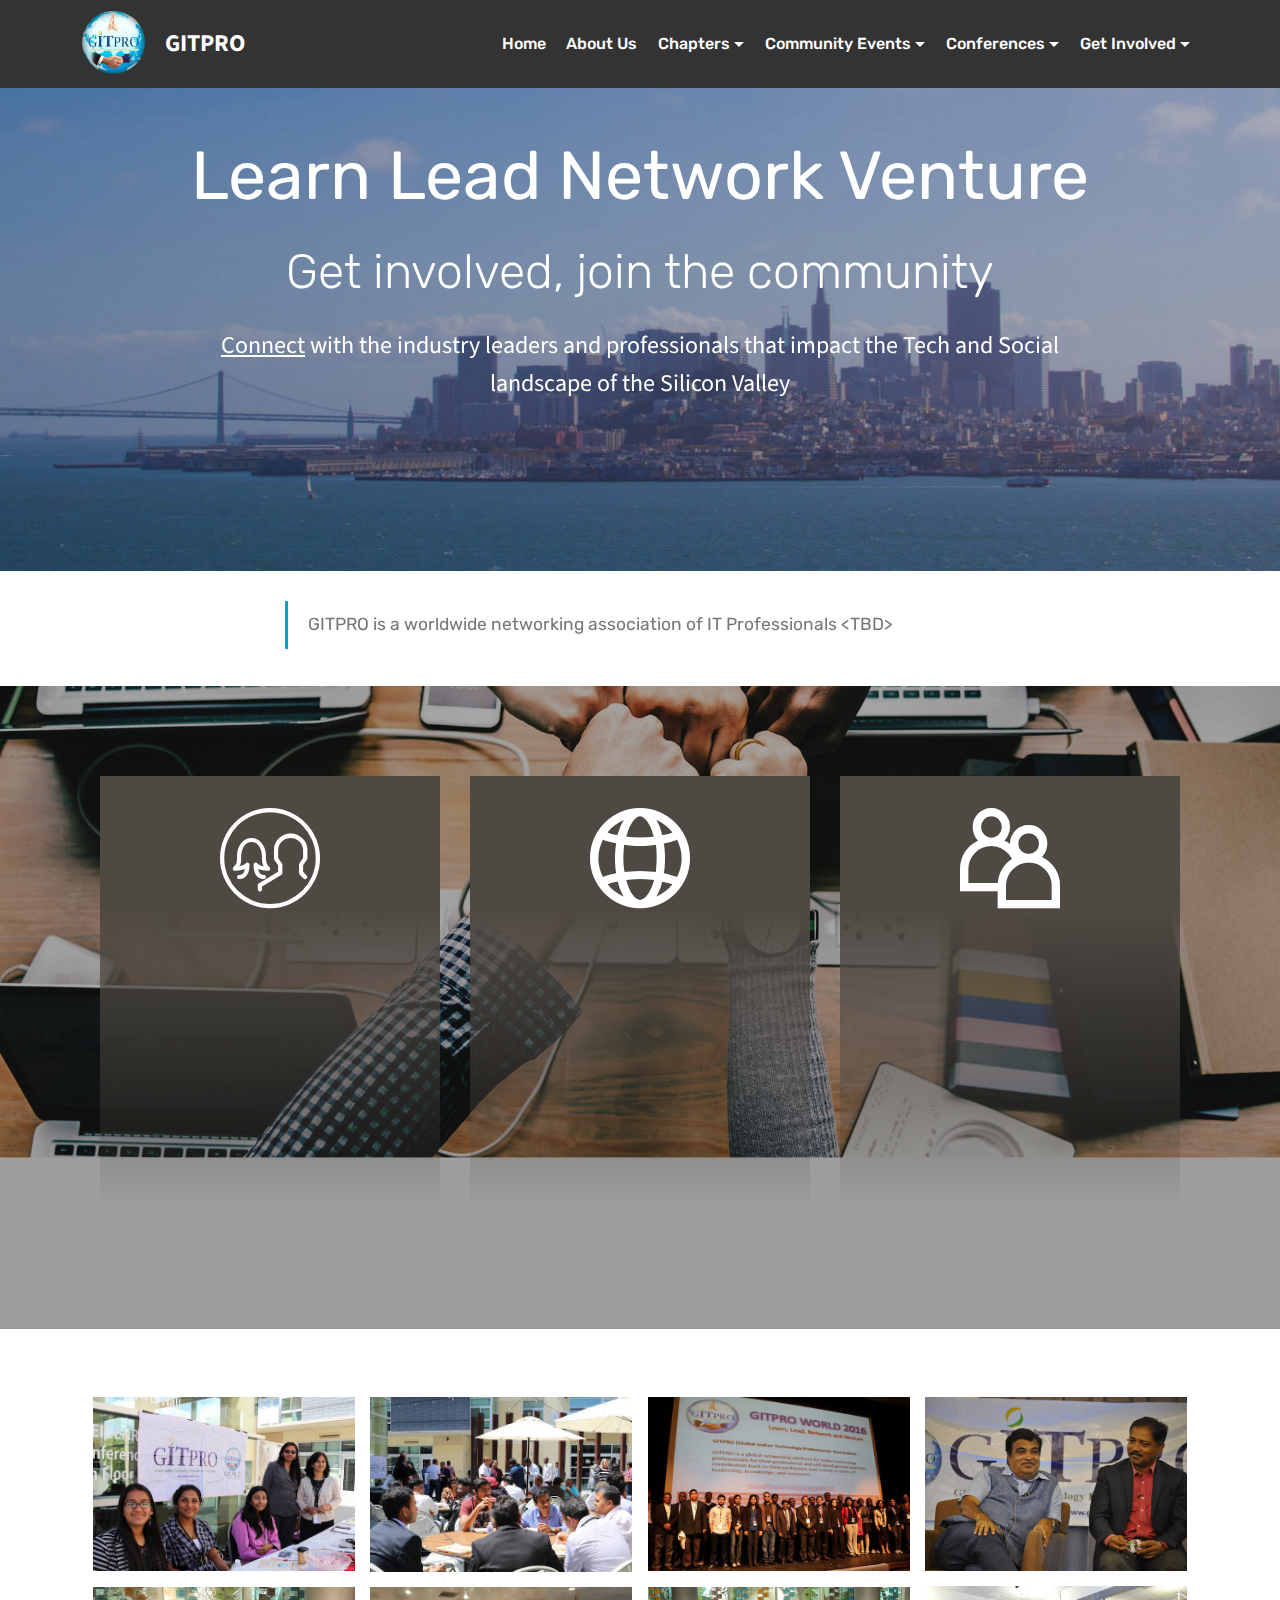
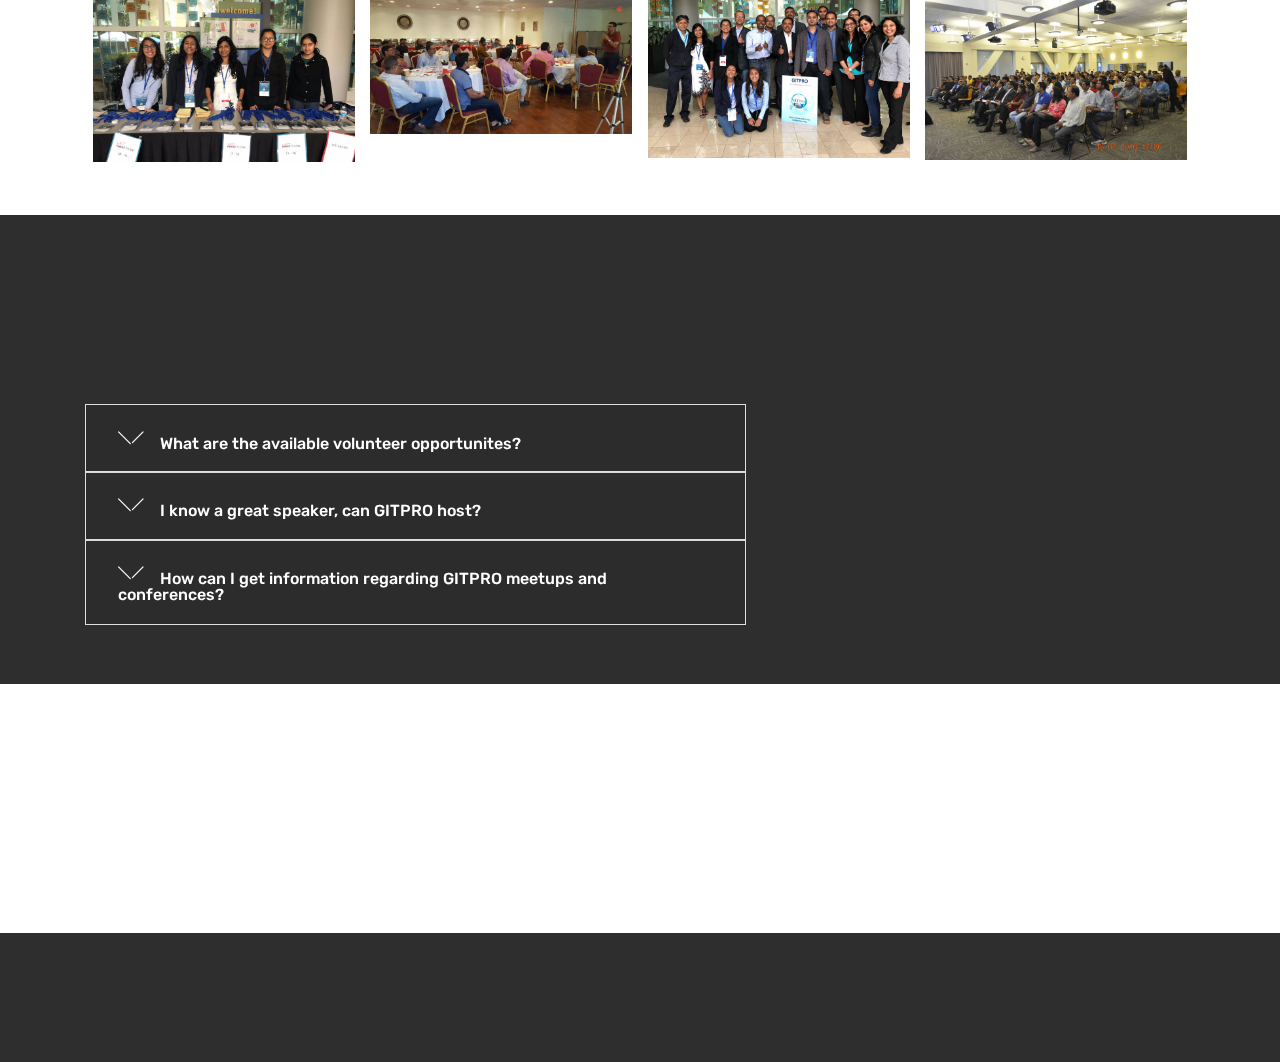
==== commit 1e82940b: "create github pages" ====
--- a/index.html
+++ b/index.html
@@ -1,13 +1,14 @@
 <!DOCTYPE html>
-<html >
+<html  >
 <head>
-  <!-- Site made with Mobirise Website Builder v4.8.10, https://mobirise.com -->
+  <!-- Site made with Mobirise Website Builder v4.9.6, https://mobirise.com -->
   <meta charset="UTF-8">
   <meta http-equiv="X-UA-Compatible" content="IE=edge">
-  <meta name="generator" content="Mobirise v4.8.10, mobirise.com">
+  <meta name="generator" content="Mobirise v4.9.6, mobirise.com">
   <meta name="viewport" content="width=device-width, initial-scale=1, minimum-scale=1">
   <link rel="shortcut icon" href="assets/images/logo-122x122.png" type="image/x-icon">
   <meta name="description" content="">
+  
   <title>Home</title>
   <link rel="stylesheet" href="assets/web/assets/mobirise-icons2/mobirise2.css">
   <link rel="stylesheet" href="assets/web/assets/mobirise-icons/mobirise-icons.css">
@@ -66,7 +67,7 @@
     </nav>
 </section>
 
-<section class="engine"><a href="https://mobirise.info/s">free bootstrap theme</a></section><section class="header1 cid-r7r17gfL8u mbr-parallax-background" id="header1-1">
+<section class="engine"><a href="https://mobirise.info/g">build a website for free</a></section><section class="header1 cid-r7r17gfL8u mbr-parallax-background" id="header1-1">
 
     
 
@@ -78,8 +79,8 @@
             <div class="mbr-white col-md-10">
                 <h1 class="mbr-section-title align-center mbr-bold pb-3 mbr-fonts-style display-1"><span style="font-weight: normal;">Learn Lead Network Venture</span></h1>
                 <h3 class="mbr-section-subtitle align-center mbr-light pb-3 mbr-fonts-style display-2">Get involved, join the community</h3>
-                <p class="mbr-text align-center pb-3 mbr-fonts-style display-5">
-                    Connect with the industry leaders and professionals that impact the Tech and Social landscape of the Silicon Valley</p>
+                <p class="mbr-text align-center pb-3 mbr-fonts-style display-5"><u>
+                    Connect</u> with the industry leaders and professionals that impact the Tech and Social landscape of the Silicon Valley</p>
                 
             </div>
         </div>
@@ -255,7 +256,7 @@
         <div class="row py-2 justify-content-center">
             <div class="col-12 col-lg-6  col-md-8 " data-form-type="formoid">
                 <div data-form-alert="" hidden="">Thanks for filling out the form!</div>
-                <form class="mbr-form" action="https://mobirise.com/" method="post" data-form-title="Mobirise Form"><input type="hidden" name="email" data-form-email="true" value="LLc8PoIVQZkLcqwE5ctvOylj2t5iiEhBQ0vxFz9XlSt2917VLfNyKzpHKqE/mn9gDX4aK/aFDDNnpxA4QQh3hJzcdJfb27QyBdzlVQCwSTlpGgWu3JPqu49AaWVKTi6B">
+                <form class="mbr-form" action="https://mobirise.com/" method="post" data-form-title="Mobirise Form"><input type="hidden" name="email" data-form-email="true" value="w6vH+ys0tKveZTu1ltk4skhOL/yN2FWnzWF9KceUUZ/I/Fh26/Vv8ViUPPDK9jCd27e5i1lwixovsDOyBuLG6TC1BzLsiaXKZ8pP4qdpdcXP+71WT00KEJMiNiKY17YM">
                     <div class="mbr-subscribe input-group">
                         <input class="form-control" type="email" name="email" placeholder="Email" data-form-field="Email" required="" id="email-form3-1f">
                         <span class="input-group-btn"><button href="" type="submit" class="btn btn-primary display-4">SUBSCRIBE</button></span>
@@ -327,7 +328,7 @@
   <script src="assets/formoid/formoid.min.js"></script>
   
   
- <div id="scrollToTop" class="scrollToTop mbr-arrow-up"><a style="text-align: center;"><i></i></a></div>
+ <div id="scrollToTop" class="scrollToTop mbr-arrow-up"><a style="text-align: center;"><i class="mbr-arrow-up-icon mbr-arrow-up-icon-cm cm-icon cm-icon-smallarrow-up"></i></a></div>
     <input name="animation" type="hidden">
   </body>
 </html>